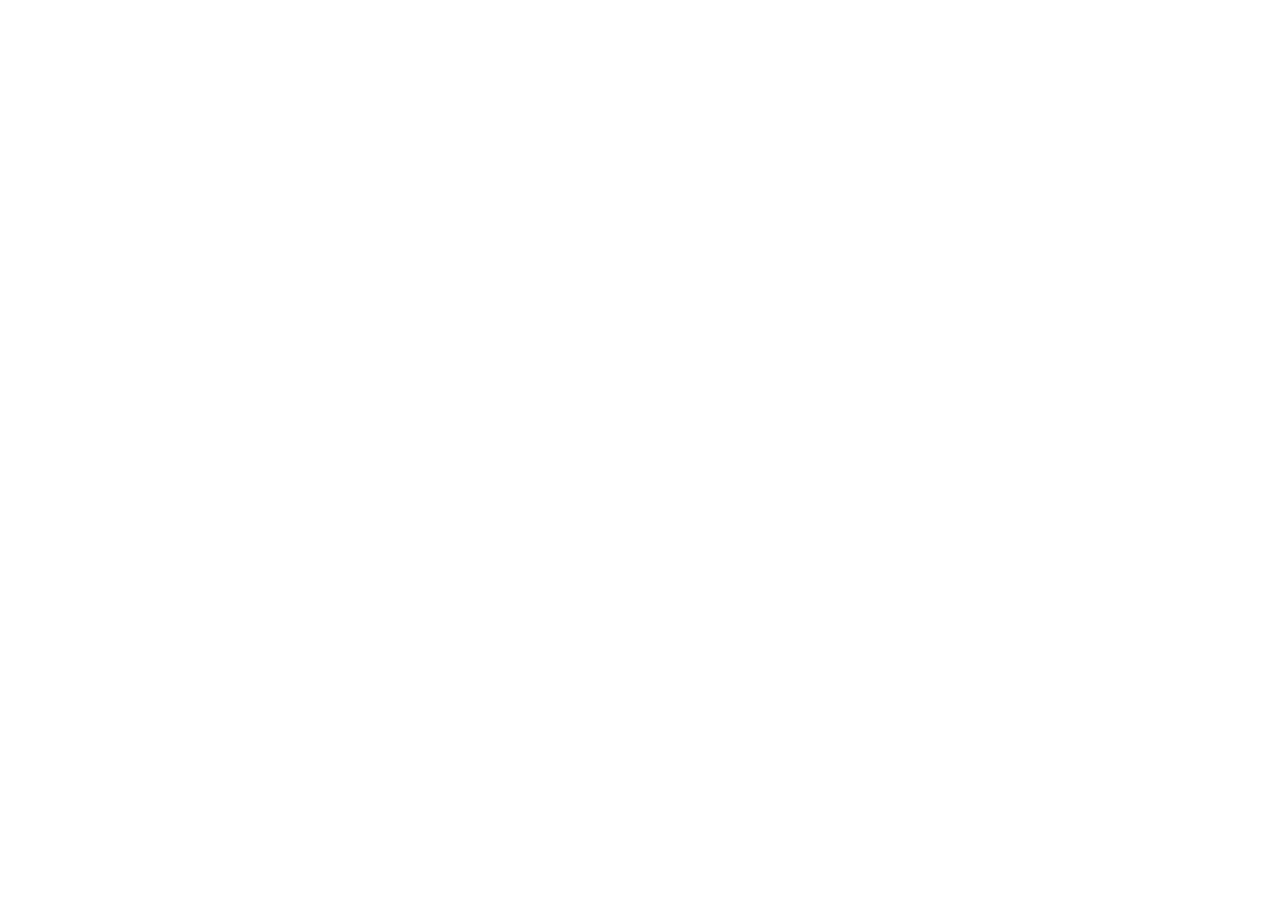
==== simulation/index.html @ f68e492c "https://virtual-labs.github.io/virtual-labs/exp-mosfet-switching-power-device-iitd click on the link" ====
<!DOCTYPE html>
<html>
<head>
	<!-- Add CSS at the head of HTML file -->
    <link rel="stylesheet" href="./css/main.css">
</head>
<body>
		<!-- Your code goes here-->

	<!-- Add JS at the bottom of HTML file --> 
        <script src="./js/main.js"></script>
<script src="../assets/js/iframeResize.js"></script></body>
</html>
---- simulation/css/main.css ----
/* You CSS goes in here */
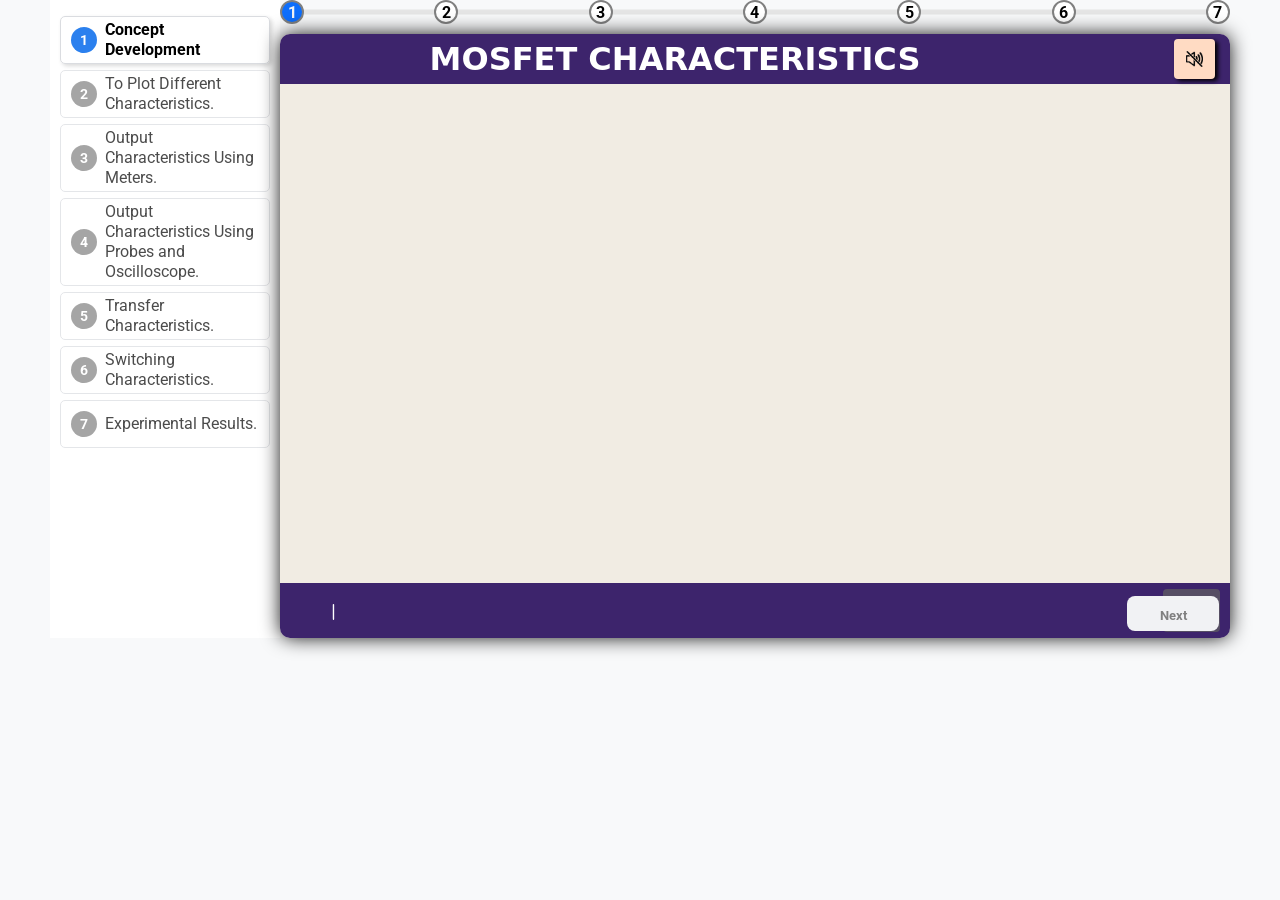
==== commit f1cdf8bd: "https://virtual-labs.github.io/virtual-labs/exp-mosfet-switching-power-device-iitd click on the link" ====
--- a/simulation/index.html
+++ b/simulation/index.html
@@ -1,13 +1,1246 @@
 <!DOCTYPE html>
-<html>
+
+<html lang="en">
+
 <head>
-	<!-- Add CSS at the head of HTML file -->
-    <link rel="stylesheet" href="./css/main.css">
+  <meta charset="utf-8" />
+  <meta content="width=device-width, initial-scale=1.0" name="viewport" />
+  <title>Document</title>
+  <link href="css/layout.css" rel="stylesheet" />
+  <link href="css/progressBar.css" rel="stylesheet" />
+  <script src="https://cdnjs.cloudflare.com/ajax/libs/animejs/3.2.1/anime.min.js"></script>
+  <script src="https://cdnjs.cloudflare.com/ajax/libs/Chart.js/2.6.0/Chart.min.js"></script>
+  <!-- <script src="https://cdn.jsdelivr.net/npm/chart.js"></script> -->
+  <script crossorigin="anonymous" integrity="sha256-eKhayi8LEQwp4NKxN+CfCh+3qOVUtJn3QNZ0TciWLP4="
+    src="https://code.jquery.com/jquery-3.7.1.js"></script>
+  <link href="css/imgs.css" rel="stylesheet" />
+  <link href="css/scenes.css" rel="stylesheet" />
+  <!-- <link rel="stylesheet" href=".css/table.css" /> -->
+  <link href="css/quiz.css" rel="stylesheet" />
+  <link href="css/certificate.css" rel="stylesheet" />
+  <link href="css/chart.css" rel="stylesheet" />
+  <link href="css/component_styling.css" rel="stylesheet" />
+  <link href="css/sliders.css" rel="stylesheet" />
+  <link href="css/EE4_styling.css" rel="stylesheet" />
+  <script src="./js/typed.js"></script>
+
+  <link href="./toolkit/fix_styling.css" rel="stylesheet" />
+  <link href="./toolkit/toolkit.css" rel="stylesheet" />
+  <link href="./toolkit/main_spinner.css" rel="stylesheet" />
+  <script src="./toolkit/toolkit.js"></script>
 </head>
+<img alt="" src="" />
+
 <body>
-		<!-- Your code goes here-->
-
-	<!-- Add JS at the bottom of HTML file --> 
-        <script src="./js/main.js"></script>
+  <div class="main-spinner">
+    <div class="loader">
+      <span></span>
+    </div>
+    <p class="text">For Better User Experience, <span>reset zoom to 100% <br />(by pressing 'Ctrl + 0')</span> and
+      <span>refresh the page (by pressing 'Ctrl + R')</span></p>
+  </div>
+
+  <!-- <body  onmousemove="getCursor(event)"> -->
+  <!-- Mouse Position -->
+  <!-- <div id="demo" style="position: absolute">
+      <div id="info"></div>
+    </div> -->
+  <div class="main-container">
+    <!-- * Drawer Side Navbar -->
+    <nav id="drawer">
+      <div class="codelab-time-container" style="display: none"></div>
+      <div class="steps">
+        <ol>
+
+          <li>
+            <a>
+              <span class="step">
+                <span>Concept Development</span>
+              </span>
+            </a>
+          </li>
+          <li>
+            <a>
+              <span class="step">
+                <span>
+                  To Plot Different Characteristics.
+                </span>
+              </span>
+            </a>
+          </li>
+          <li>
+            <a>
+              <span class="step">
+                <span>Output Characteristics Using Meters.</span>
+              </span>
+            </a>
+          </li>
+          <li>
+            <a>
+              <span class="step">
+                <span>
+                  Output Characteristics Using Probes and Oscilloscope.
+                </span>
+              </span>
+            </a>
+          </li>
+          <li>
+            <a>
+              <span class="step">
+                <span>
+                  Transfer Characteristics.
+                </span>
+              </span>
+            </a>
+          </li>
+          <li>
+            <a>
+              <span class="step">
+                <span>
+                  Switching Characteristics.
+                </span>
+              </span>
+            </a>
+          </li>
+          <li>
+            <a>
+              <span class="step">
+                <span>
+                  Experimental Results.
+                </span>
+              </span>
+            </a>
+          </li>
+
+        </ol>
+      </div>
+    </nav>
+    <div class="right-container">
+      <div class="right-box">
+        <!-- * Progress bar -->
+        <section class="progress-bar">
+          <div class="progressbar">
+            <div class="progress" id="progress"></div>
+            <div class="progress-step progress-step-active" data-title=""></div>
+            <div class="progress-step" data-title=""></div>
+            <div class="progress-step" data-title=""></div>
+            <div class="progress-step" data-title=""></div>
+            <div class="progress-step" data-title=""></div>
+            <div class="progress-step" data-title=""></div>
+            <div class="progress-step" data-title=""></div>
+            <!-- <div class="progress-step" data-title=""></div> -->
+            <!-- <div class="progress-step" data-title=""></div> -->
+            <!-- <div class="progress-step" data-title=""></div>
+              <div class="progress-step" data-title=""></div>
+              <div class="progress-step" data-title=""></div>
+              <div class="progress-step" data-title=""></div> -->
+          </div>
+        </section>
+        <main class="main-window">
+          <!-- transparent layer for question -->
+          <div class="transparent-box"></div>
+          <section class="anime-header">
+            <p style="text-transform: uppercase;position: relative;left: -80px;">Mosfet Characteristics</p>
+            <!-- <div class="btn-popup-box">
+                <p class="btn-popup">FORMULAE</p>
+                <p class="btn-popup">PROCEDURE</p>
+                <p class="btn-popup">NOMENCLATURE</p>
+                <img class="btn-popup-window" src="" alt="" >
+                <div class="btn-popup-window blur">
+                </div>
+              </div> -->
+            <img class="btn btn-mute" src="./src/images/template_imgs/speech_off_btn.png"
+              style="height: 40px; z-index: 5; position: absolute; right: 5px" title="Click To Mute" />
+          </section>
+          <!-- * Project Intro Goes Here -->
+          <div class="project-intro">
+            <span class="heading">Objective:</span>
+            <p class="description">To Set the Beam and Slab using Flex System.</p>
+            <span class="heading">Apparatus Materials:</span>
+            <p class="description">
+              Tripod Stand, CT prop, fourway head, Aluminium Beam, Timber Beam, Plywood Sheathing, Beam Forming support.
+            </p>
+          </div>
+          <!-- * Steps Heading Template -->
+          <div class="step-heading">
+            <p class="step-title">Step 1</p>
+            <p class="step-description">
+              Calculation of cross-sectional area:
+            </p>
+          </div>
+          <!-- * Content Adder Box -->
+          <ul class="content-adder-box">
+            <!-- <li class="btn content-adder">Footing</li> -->
+          </ul>
+          <!-- * Blink Arrow -->
+          <img class="blinkArrow" src="./src/images/template_imgs/blinkArrow.webp" />
+          <section class="anime-main">
+            <!-- <section class="anime-main" onmousemove="getCursor(event)"> -->
+            <!-- * Welcome note About Experiment-->
+            <div class="welcome-box">
+              <img alt="" class="iit-logo" src="./src/images/iit-delhi-logo.png" />
+              <div class="title">
+                <span>Welcome to</span>
+                <span>Foundation in Beam Formwork Experiment</span>
+                <span>of Formwork Technology in Civil Engineering Virtual
+                  Lab</span>
+                <span>developed by Prof. K. N. Jha, Department of Civil
+                  Engineering, IIT Delhi.</span>
+              </div>
+              <div class="prof-description">
+                <img alt="Prof. K. N. Jha Image" class="prof-img" src="./src/images/prof_image_kn_jha.jpeg" />
+                <span>Prof. K. N. Jha</span>
+                <span>IIT Delhi</span>
+              </div>
+            </div>
+            <!-- * Student Name section -->
+            <form class="user-input" onsubmit="return false">
+              <p>Enter your name:</p>
+              <input id="stuName" name="" type="text" />
+              <p class="error">Please enter your name before start</p>
+              <input class="btn" id="nameSubmitBtn" type="submit" value="Start" />
+            </form>
+            <!-- * Calculations Table -->
+            <table class="measurements">
+              <tbody>
+                <tr>
+                  <th class="cell" colspan="2">Calculations:</th>
+                </tr>
+                <tr>
+                  <th class="cell" scope="col">Total Length(m)</th>
+                  <td class="cell"></td>
+                </tr>
+                <tr>
+                  <th class="cell" scope="col">Weight(kg)</th>
+                  <td class="cell"></td>
+                </tr>
+                <tr>
+                  <th class="cell" scope="col">
+                    Cross-sectional area (mm<sup>2</sup>)
+                  </th>
+                  <td class="cell"></td>
+                </tr>
+              </tbody>
+            </table>
+            <!-- * Graphs -->
+            <div class="graph_box graph_box1">
+              <canvas class="graph graph1"></canvas>
+            </div>
+            <div class="graph_box graph_box2">
+              <canvas class="graph graph2"></canvas>
+            </div>
+            <div class="graph_box graph_box3">
+              <canvas class="graph graph3"></canvas>
+            </div>
+            <div class="graph_box graph_box4">
+              <canvas class="graph graph4"></canvas>
+            </div>
+            <div class="graph_box graph_box5">
+              <canvas class="graph graph5"></canvas>
+            </div>
+            <!-- Label for graph -->
+            <span class="temp xLabel" style="background-color: transparent; font-weight: bold"></span>
+            <span class="temp yLabel" style="background-color: transparent; font-weight: bold"></span>
+            <!-- ! for cicuit formulation -->
+            <!-- Connection Points -->
+            <!-- <div class="vertex-box">
+                <p class="vertex" id="vertex1">1</p>
+                <p class="vertex" id="vertex2">2</p>
+                <p class="vertex" id="vertex3">3</p>
+                <p class="vertex" id="vertex4">4</p>
+                <p class="vertex" id="vertex5">5</p>
+                <p class="vertex" id="vertex6">6</p>
+                <p class="vertex" id="vertex7">7</p>
+                <p class="vertex" id="vertex8">8</p>
+                <p class="vertex" id="vertex9">9</p>
+                <p class="vertex" id="vertex10">10</p>
+              </div> -->
+            <!-- ! Conecpt Development -->
+            <iframe class="concept_development" frameborder="0" height="700" src="./iframes/index.html"
+              width="1200"></iframe>
+            <!-- part 3 first table in EE3 -->
+            <table class="table part3_table_one">
+              <thead>
+                <tr>
+                  <th>S.No.</th>
+                  <th>V<sub>in</sub>(V)</th>
+                  <th>R(Ω)</th>
+                  <th>D</th>
+                  <th>V<sub>0</sub>(V)</th>
+                  <th>M</th>
+                  <th>I<sub>in</sub>(A)</th>
+                  <th>I<sub>0</sub>(A)</th>
+                  <th>P<sub>0</sub>(W)</th>
+                </tr>
+              </thead>
+              <tbody>
+                <tr>
+                  <td>1</td>
+                  <td></td>
+                  <td></td>
+                  <td></td>
+                  <td></td>
+                  <td></td>
+                  <td></td>
+                  <td></td>
+                  <td></td>
+                </tr>
+                <tr>
+                  <td>2</td>
+                  <td></td>
+                  <td></td>
+                  <td></td>
+                  <td></td>
+                  <td></td>
+                  <td></td>
+                  <td></td>
+                  <td></td>
+                  <!-- <td></td>
+                    <td></td> -->
+                </tr>
+                <tr>
+                  <td>3</td>
+                  <td></td>
+                  <td></td>
+                  <td></td>
+                  <td></td>
+                  <td></td>
+                  <td></td>
+                  <td></td>
+                  <td></td>
+                  <!-- <td></td>
+                    <td></td> -->
+                </tr>
+                <tr>
+                  <td>4</td>
+                  <td></td>
+                  <td></td>
+                  <td></td>
+                  <td></td>
+                  <td></td>
+                  <td></td>
+                  <td></td>
+                  <td></td>
+                  <!-- <td></td>
+                    <td></td> -->
+                </tr>
+                <tr>
+                  <td>5</td>
+                  <td></td>
+                  <td></td>
+                  <td></td>
+                  <td></td>
+                  <td></td>
+                  <td></td>
+                  <td></td>
+                  <td></td>
+                  <!-- <td></td>
+                    <td></td> -->
+                </tr>
+                <tr>
+                  <td>6</td>
+                  <td></td>
+                  <td></td>
+                  <td></td>
+                  <td></td>
+                  <td></td>
+                  <td></td>
+                  <td></td>
+                  <td></td>
+                  <!-- <td></td>
+                    <td></td> -->
+                </tr>
+                <tr>
+                  <td>7</td>
+                  <td></td>
+                  <td></td>
+                  <td></td>
+                  <td></td>
+                  <td></td>
+                  <td></td>
+                  <td></td>
+                  <td></td>
+                  <!-- <td></td>
+                    <td></td> -->
+                </tr>
+                <tr>
+                  <td>8</td>
+                  <td></td>
+                  <td></td>
+                  <td></td>
+                  <td></td>
+                  <td></td>
+                  <td></td>
+                  <td></td>
+                  <td></td>
+                  <!-- <td></td>
+                    <td></td> -->
+                </tr>
+              </tbody>
+            </table>
+            <table class="table part3_table_two">
+              <thead>
+                <tr>
+                  <th></th>
+                  <th>V<sub>GS</sub> = 4V</th>
+                  <th>V<sub>GS</sub> = 6V</th>
+                  <th>V<sub>GS</sub> = 8V</th>
+                  <th>V<sub>GS</sub> = 10V</th>
+                  <th>V<sub>GS</sub> = 15V</th>
+                </tr>
+              </thead>
+              <tbody>
+                <tr>
+                  <td>V<sub>DS</sub>(V)</td>
+                  <td>I<sub>D</sub>(A)</td>
+                  <td>I<sub>D</sub>(A)</td>
+                  <td>I<sub>D</sub>(A)</td>
+                  <td>I<sub>D</sub>(A)</td>
+                  <td>I<sub>D</sub>(A)</td>
+                </tr>
+                <tr>
+                  <td></td>
+                  <td></td>
+                  <td></td>
+                  <td></td>
+                  <td></td>
+                  <td></td>
+                </tr>
+                <tr>
+                  <td></td>
+                  <td></td>
+                  <td></td>
+                  <td></td>
+                  <td></td>
+                  <td></td>
+                </tr>
+                <tr>
+                  <td></td>
+                  <td></td>
+                  <td></td>
+                  <td></td>
+                  <td></td>
+                  <td></td>
+                </tr>
+                <tr>
+                  <td></td>
+                  <td></td>
+                  <td></td>
+                  <td></td>
+                  <td></td>
+                  <td></td>
+                </tr>
+                <tr>
+                  <td></td>
+                  <td></td>
+                  <td></td>
+                  <td></td>
+                  <td></td>
+                  <td></td>
+                </tr>
+                <tr>
+                  <td></td>
+                  <td></td>
+                  <td></td>
+                  <td></td>
+                  <td></td>
+                  <td></td>
+                </tr>
+              </tbody>
+            </table>
+            <table class="table part_2_table">
+              <thead>
+                <tr>
+                  <th colspan="2">V<sub>DS</sub> = 50 V</th>
+                </tr>
+                <tr>
+                  <th>V<sub>GS</sub>(V)</th>
+                  <th>I<sub>D</sub>(A)</th>
+                </tr>
+              </thead>
+              <tbody>
+                <tr>
+                  <td></td>
+                  <td></td>
+                </tr>
+                <tr>
+                  <td></td>
+                  <td></td>
+                </tr>
+                <tr>
+                  <td></td>
+                  <td></td>
+                </tr>
+                <tr>
+                  <td></td>
+                  <td></td>
+                </tr>
+                <tr>
+                  <td></td>
+                  <td></td>
+                </tr>
+                <tr>
+                  <td></td>
+                  <td></td>
+                </tr>
+              </tbody>
+            </table>
+            <!-- ! EE4  tables -->
+            <table class="exp-4 part_1_table_1">
+              <tbody>
+                <tr>
+                  <th>From</th>
+                  <td class="part_1_table_1_col_1 ee4_imgs">P1</td>
+                  <td class="part_1_table_1_col_2 ee4_imgs">S</td>
+                  <td class="part_1_table_1_col_3 ee4_imgs">A2</td>
+                  <td class="part_1_table_1_col_4 ee4_imgs">R2</td>
+                  <td class="part_1_table_1_col_5 ee4_imgs">P2</td>
+                  <td class="part_1_table_1_col_6 ee4_imgs">N2</td>
+                  <td class="part_1_table_1_col_7 ee4_imgs">V1</td>
+                  <td class="part_1_table_1_col_8 ee4_imgs">V2</td>
+                </tr>
+                <tr>
+                  <th>To</th>
+                  <td class="part_1_table_1_col_1">D</td>
+                  <td class="part_1_table_1_col_2">A1</td>
+                  <td class="part_1_table_1_col_3">R1</td>
+                  <td class="part_1_table_1_col_4">N1</td>
+                  <td class="part_1_table_1_col_5">G</td>
+                  <td class="part_1_table_1_col_6">S</td>
+                  <td class="part_1_table_1_col_7">D</td>
+                  <td class="part_1_table_1_col_8">S</td>
+                </tr>
+              </tbody>
+            </table>
+            <table class="exp-4 part_1_table_2">
+              <tbody>
+                <tr>
+                  <th>From</th>
+                  <td class="part_1_table_2_col_1">P1</td>
+                  <td class="part_1_table_2_col_2">S</td>
+                  <td class="part_1_table_2_col_3">R1</td>
+                  <td class="part_1_table_2_col_4">P2</td>
+                  <td class="part_1_table_2_col_5">N2</td>
+                  <td class="part_1_table_2_col_6">DVP</td>
+                  <td class="part_1_table_2_col_7">CP</td>
+                  <td class="part_1_table_2_col_8">A1</td>
+                  <td class="part_1_table_2_col_9">V1</td>
+                  <td class="part_1_table_2_col_10">v2</td>
+                </tr>
+                <tr>
+                  <th>To</th>
+                  <td class="part_1_table_2_col_1">D</td>
+                  <td class="part_1_table_2_col_2">R2</td>
+                  <td class="part_1_table_2_col_3">N1</td>
+                  <td class="part_1_table_2_col_4">G</td>
+                  <td class="part_1_table_2_col_5">S</td>
+                  <td class="part_1_table_2_col_6">CH1</td>
+                  <td class="part_1_table_2_col_7">CH2</td>
+                  <td class="part_1_table_2_col_8">Wire</td>
+                  <td class="part_1_table_2_col_9">D</td>
+                  <td class="part_1_table_2_col_10">S</td>
+                </tr>
+              </tbody>
+            </table>
+            <!-- ! EE4 Connections Box -->
+            <!-- ! part1 1st portion -->
+            <div class="part_1_1_connections_box connections-box">
+              <span class="middle-border"></span>
+              <div class="btn-box head">
+                <span>From</span>
+                <span>To</span>
+              </div>
+              <button class="btn-box">
+                <span>P1</span>
+                <span>D</span>
+              </button>
+              <button class="btn-box">
+                <span>S</span>
+                <span>A1</span>
+              </button>
+              <button class="btn-box">
+                <span>A2</span>
+                <span>R1</span>
+              </button>
+              <button class="btn-box">
+                <span>R2</span>
+                <span>N1</span>
+              </button>
+              <button class="btn-box">
+                <span>P2</span>
+                <span>G</span>
+              </button>
+              <button class="btn-box">
+                <span>N2</span>
+                <span>S</span>
+              </button>
+              <button class="btn-box">
+                <span>V1</span>
+                <span>D</span>
+              </button>
+              <button class="btn-box">
+                <span>V2</span>
+                <span>S</span>
+              </button>
+            </div>
+            <!-- ! part1 2nd portion -->
+            <div class="part_1_2_connections_box connections-box">
+              <span class="middle-border"></span>
+              <div class="btn-box head">
+                <span>From</span>
+                <span>To</span>
+              </div>
+              <button class="btn-box">
+                <span>P1</span>
+                <span>D</span>
+              </button>
+              <button class="btn-box">
+                <span>S</span>
+                <span>R1</span>
+              </button>
+              <button class="btn-box">
+                <span>R1</span>
+                <span>N1</span>
+              </button>
+              <button class="btn-box">
+                <span>P2</span>
+                <span>G</span>
+              </button>
+              <button class="btn-box">
+                <span>N2</span>
+                <span>S</span>
+              </button>
+              <button class="btn-box">
+                <span>DVP</span>
+                <span>CH1</span>
+              </button>
+              <button class="btn-box">
+                <span>CP</span>
+                <span>CH2</span>
+              </button>
+              <button class="btn-box">
+                <span>A1</span>
+                <span>Wire</span>
+              </button>
+              <button class="btn-box">
+                <span>V1</span>
+                <span>D</span>
+              </button>
+              <button class="btn-box">
+                <span>V2</span>
+                <span>S</span>
+              </button>
+            </div>
+            <!-- ! part 2  -->
+            <div class="part_2_connections_box connections-box">
+              <span class="middle-border"></span>
+              <div class="btn-box head">
+                <span>From</span>
+                <span>To</span>
+              </div>
+              <button class="btn-box">
+                <span>P1</span>
+                <span>D</span>
+              </button>
+              <button class="btn-box">
+                <span>S</span>
+                <span>A1</span>
+              </button>
+              <button class="btn-box">
+                <span>A2</span>
+                <span>R1</span>
+              </button>
+              <button class="btn-box">
+                <span>R2</span>
+                <span>N1</span>
+              </button>
+              <button class="btn-box">
+                <span>P2</span>
+                <span>G</span>
+              </button>
+              <button class="btn-box">
+                <span>N2</span>
+                <span>S</span>
+              </button>
+              <button class="btn-box">
+                <span>V1</span>
+                <span>D</span>
+              </button>
+              <button class="btn-box">
+                <span>V2</span>
+                <span>S</span>
+              </button>
+              <button class="btn-box">
+                <span>V<sub>G1</sub></span>
+                <span>G</span>
+              </button>
+              <button class="btn-box">
+                <span>V<sub>G2</sub></span>
+                <span>S</span>
+              </button>
+            </div>
+            <!-- part 3 four table -->
+            <!-- <table class="part3_table_four">
+                <thead>
+                  <tr>
+                    <th>v<sub>g</sub>(V)</th>
+                    <th>D</th>
+                    <th>R</th>
+                    <th>v<sub>0</sub>(V)</th>
+                    <th>M</th>
+                    <th>I<sub>2</sub>(A)</th>
+                    <th>I<sub>0</sub>(A)</th>
+                  </tr>
+                </thead>
+                <tbody>
+                  <tr>
+                    <td></td>
+                    <td></td>
+                    <td></td>
+                    <td></td>
+                    <td></td>
+                    <td></td>
+                    <td></td>
+                    
+                  </tr>
+                  
+                </tbody>
+              </table>
+
+              <table class="part3_table_four_2">
+                <thead>
+                  <tr>
+                    <th>Component</th>
+                    <th>Voltage Rating (V)</th>
+                    <th>Current Rating (A)</th>
+                    <th>Power (W)</th>
+                  </tr>
+                </thead>
+                <tbody>
+                  <tr>
+                    <td>Switch(v<sub>Sw</sub>, i<sub>Sw</sub>)</td>
+                    <td>> v<sub>0</sub> (value)</td>
+                    <td>> i<sub>2</sub> (value)</td>
+                    <td>> P<sub>Sw</sub> (value)</td>
+
+                  </tr>
+                  <tr>
+                    <td>Diode(v<sub>Di</sub>, i<sub>Di</sub>)</td>
+                    <td>> v<sub>0</sub> (value)</td>
+                    <td>> i<sub>2</sub> (value)</td>
+                    <td>> P<sub>Di</sub> (value)</td>
+                  </tr> 
+                  <tr>
+                    <td>Capacitor(v<sub>C</sub>, i<sub>C</sub>)</td>
+                    <td>> v<sub>0</sub> (value)</td>
+                    <td>> (i<sub>2</sub>-i<sub>0</sub>) (value)</td>
+                  </tr>
+                </tbody>
+              </table> -->
+            <!-- * Result table -->
+            <!-- removed -->
+            <!-- * chart Js Canvas-->
+            <div class="chart">
+              <canvas id="myChart"></canvas>
+            </div>
+            <!-- * Input box format for in anime questions -->
+            <form class="temp-input" onsubmit="return false">
+              <span class="text1"></span><input class="input" id="ipnum" name="" type="text" /><span
+                class="text2"></span>
+              <p class="error"></p>
+              <input class="submit-btn btn" type="submit" value="Submit" />
+            </form>
+            <!-- * Template element -->
+            <div class="utm-button"></div>
+            <!-- * Quiz container -->
+            <div class="quiz-container" id="quiz">
+              <div class="quiz-header">
+                <div class="title">
+                  <h2 id="question">Question text</h2>
+                  <!-- <span id="closeQuiz">X</span> -->
+                </div>
+                <ul>
+                  <li>
+                    <input class="answer" id="a" name="answer" type="radio" />
+                    <label for="a" id="a_text">Question</label>
+                  </li>
+                  <li>
+                    <input class="answer" id="b" name="answer" type="radio" />
+                    <label for="b" id="b_text">Question</label>
+                  </li>
+                  <li>
+                    <input class="answer" id="c" name="answer" type="radio" />
+                    <label for="c" id="c_text">Question</label>
+                  </li>
+                  <li>
+                    <input class="answer" id="d" name="answer" type="radio" />
+                    <label for="d" id="d_text">Question</label>
+                  </li>
+                  <li>
+                    <p id="quizAns" style="color: green">India</p>
+                  </li>
+                </ul>
+              </div>
+              <button id="quizSubmit">Submit</button>
+            </div>
+            <!-- * End Certificate Template -->
+            <div class="certificate">
+              <div class="header">
+                <img alt="" class="logo" src="./src/images/logo.png" />
+                <span class="title cursive">Certificate of Completion</span>
+              </div>
+              <div class="student-detail">
+                <div class="row">
+                  <span class="bold red" id="certificateStuName" style="text-transform: capitalize">Utkarsh
+                    Sharma</span>
+                </div>
+                <div class="row">
+                  <span class="cursive" style="text-align: center">has succesfully performed Virtaul Lab Experiment on
+                  </span>
+                  <span class="bold sans red" style="font-size: 1.5rem; text-transform: capitalize">Foundation in
+                    foamwork</span>
+                </div>
+                <div class="">
+                  <!-- <span class="cursive">and secured</span>
+                    <span class="bold sans" id="quizScore">0</span>
+                    <span class="bold sans">/5 Marks</span>
+                    <span class="cursive">at</span> -->
+                  <span class="bold sans" id="certificateDate">Date 10-10-2023</span>
+                </div>
+                <div class="row">
+                  <span class="cursive">which is developed by
+                    <span class="bold sans">VIRTUAL LABS - IIT Delhi</span>
+                  </span>
+                </div>
+              </div>
+            </div>
+            <!-- * Slider Box -->
+            <!-- <div class="slider-box" style="z-index: 1000"> -->
+            <!-- <div class="universal-slider" style="z-index: 1000">
+                  <img class="slider-circuit" src="./src/images/sliders/slider_circuit.png" alt="">
+                  <div class="slider">
+                    <img type="range" class="slider_V">
+                    <div class="v">
+                      <img src="./src/images/sliders/slider_V_back.png" alt="" class="meter">
+                      <img src="./src/images/sliders/slider_V_arrow.png" class="slider-V-arrow slider-v-r1">
+                      <div class="value-box">
+                        <input type="text" value="24" min="24" max="72" readonly>
+                        <span>V</span>
+                      </div>
+                    </div>
+                    <div class="d">
+                      <input type="range" class="slider_D range-slider" step="0.01" min="0.1" max="0.95" value="0.1">
+                      <img src="./src/images/sliders/slider_D_blank.png" class="slider-D-arrow">
+                      <div class="value-box">
+                        <span>0</span> -->
+            <!-- <input type="text" value="0.1" min="0.1" max="0.95" onfocusout="">
+                      </div>
+                    </div>
+                    <div class="r">
+                      <input type="range" class="slider_R" step="1" min="50" max="500" value="50">
+                      <img src="./src/images/sliders/slider_R_arrow.png" class="slider-R-arrow">
+                      <div class="value-box">
+                        <input type="text" value="50" min="50" max="500" onfocusout="">
+                        <span>𝜴</span>
+                      </div>
+                    </div>
+                  </div>
+                </div> -->
+            <!-- </div> -->
+            <!-- !EE3 slider box  -->
+            <!-- <div class="slider-box">
+                <div class="row1">
+                    <div class="slider-box-container-3 select-container">
+                        <div class=" header header_c">Characteristics</div>
+                        <select class="slider slider_C" name="" value="D-vs-M" id="">
+                            <option value="D-vs-M">D-vs-M</option>
+                            <option value="D-vs-I">D-vs-I<sub>0</sub></option>
+                            <option value="D-vs-V">D-vs-V<sub>0</sub></option>
+                        </select>
+                    </div>
+                    <div class="slider-box-container-1 select-container">
+                        <div class="header header_v">V<sub>in</sub> (V)</div>
+                        <select class="slider slider_vIn" name="" value="24" id="">
+                            <option value="24">24</option>
+                            <option value="36">36</option>
+                            <option value="48">48</option>
+                        </select>
+                    </div>
+                    <div class="slider-box-container-2 select-container">
+                        <div class=" header header_r">R (Ω)</div>
+                        <select class="slider slider_R" name="" value="12" id="">
+                            <option value="12">12</option>
+                            <option value="24">24</option>
+                            <option value="36">36</option>
+                        </select>
+                    </div>
+                </div>
+        
+                <div class="row2">
+                    <div class="slider-box-container-4 select-container">
+                        <div class="header header_d">D</div>
+                        <input class="slider_D" type="range"
+                        value="0.1"
+                        min="0.1"
+                        max="0.9"
+                        step="0.01">
+                        <input class="slider_D_input" value="0.1" type="text">
+                    </div>
+                </div>
+            </div> -->
+            <!-- ! Delte Reset Buttons -->
+            <!-- * Button template -->
+            <div class="btn btn-record">
+              Record
+            </div>
+            <div class="btn btn-reset">
+              Reset
+            </div>
+            <div class="btn btn-delete">
+              Delete
+            </div>
+            <div class="btn btn-check-connections">
+              Check Connections
+            </div>
+            <div class="btn btn-circuit-diagram">
+              Circuit Diagram
+            </div>
+            <!--! check reset hint button for exp3 -->
+            <div class="btn ee3-btn-check">
+              Check
+            </div>
+            <div class="btn ee3-btn-reset">
+              Reset
+            </div>
+            <div class="btn ee3-btn-hint">
+              Hint
+            </div>
+            <!-- <div class="part1_box1">
+
+              </div> -->
+            <!--! transparent html element  -->
+            <button class="btn-transparent btn btn-disabled" disabled="" id="overPlayerNextBtn">
+              Next
+            </button>
+            <!-- * Images that is used in all steps -->
+            <!-- * class main-window-imgs -->
+            <!-- ! Example -->
+            <!-- ! Red blink arrow -->
+            <img class="blinkArrowRed" src="./src/images/template_imgs/blinkArrowRed.png" />
+            <img alt="arrow" class="main-window-imgs" src="./src/images/template_imgs/arrow.png" title="arrow" />
+            <img class="main-window-imgs" src="./src/images/template_imgs/blinkArrow.webp" />
+            <img alt="laerrow" class="main-window-imgs" src="./src/images/template_imgs/laerrow.png" title="laerrow" />
+            <img alt="laerrow2" class="main-window-imgs" src="./src/images/template_imgs/laerrow2.png"
+              title="laerrow2" />
+            <img alt="logo" class="main-window-imgs" src="./src/images/template_imgs/logo.png" title="logo" />
+            <img alt="man" class="main-window-imgs" src="./src/images/template_imgs/man.png" title="man" />
+            <img alt="measurearrow" class="main-window-imgs" src="./src/images/template_imgs/measurearrow.png"
+              title="measurearrow" />
+            <img alt="measurearrow2" class="main-window-imgs" src="./src/images/template_imgs/measurearrow2.png"
+              title="measurearrow2" />
+            <img alt="redsize" class="main-window-imgs" src="./src/images/template_imgs/redsize.png" title="redsize" />
+            <img alt="speech_off_btn" class="main-window-imgs" src="./src/images/template_imgs/speech_off_btn.png"
+              title="speech_off_btn" />
+            <img alt="speech_on_btn" class="main-window-imgs" src="./src/images/template_imgs/speech_on_btn.png"
+              title="speech_on_btn" />
+            <img alt="talk_cloud" class="main-window-imgs" src="./src/images/template_imgs/talk_cloud.png"
+              title="talk_cloud" />
+            <img alt="iit-delhi-logo" class="main-window-imgs" src="./src/images/template_imgs/iit-delhi-logo.png"
+              title="iit-delhi-logo" />
+            <!-- <img
+    class="main-window-imgs"
+    src="./src/images/aluminium_beam1.png"
+    title="aluminium_beam1.png"
+    alt="aluminium_beam1.png"
+/> -->
+            <!-- !EE4 images added -->
+            <img alt="btn_connections.png" class="main-window-imgs ee4_imgs btn-img"
+              src="./src/images/btn_connections.png" />
+            <img alt="btn_connectons_completed.png" class="main-window-imgs ee4_imgs btn-img"
+              src="./src/images/btn_connectons_completed.png" />
+            <img alt="btn_instructions.png" class="main-window-imgs ee4_imgs btn-img"
+              src="./src/images/btn_instructions.png" />
+            <img alt="btn_nomenclature.png" class="main-window-imgs ee4_imgs btn-img"
+              src="./src/images/btn_nomenclature.png" />
+            <img alt="btn_plot.png" class="main-window-imgs ee4_imgs btn-img" src="./src/images/btn_plot.png" />
+            <img alt="btn_procedure.png" class="main-window-imgs ee4_imgs btn-img"
+              src="./src/images/btn_procedure.png" />
+            <img alt="btn_reset.png" class="main-window-imgs ee4_imgs btn-img" src="./src/images/btn_reset.png" />
+            <img alt="btn_start_experiment.png" class="main-window-imgs ee4_imgs btn-img btn-img-disabled"
+              src="./src/images/btn_start_experiment.png" />
+            <img alt="method_1_cable_black_bottom.png" class="main-window-imgs"
+              src="./src/images/method_1_cable_black_bottom.png" />
+            <img alt="method_1_cable_black_top.png" class="main-window-imgs"
+              src="./src/images/method_1_cable_black_top.png" />
+            <img alt="method_1_cable_blue.png" class="main-window-imgs" src="./src/images/method_1_cable_blue.png" />
+            <img alt="method_1_cable_green.png" class="main-window-imgs" src="./src/images/method_1_cable_green.png" />
+            <img alt="method_1_cable_pink.png" class="main-window-imgs" src="./src/images/method_1_cable_pink.png" />
+            <img alt="method_1_cable_purple.png" class="main-window-imgs"
+              src="./src/images/method_1_cable_purple.png" />
+            <img alt="method_1_cable_red.png" class="main-window-imgs" src="./src/images/method_1_cable_red.png" />
+            <img alt="method_1_cable_yellow.png" class="main-window-imgs"
+              src="./src/images/method_1_cable_yellow.png" />
+            <img alt="method_2_cable_green.png" class="main-window-imgs" src="./src/images/method_2_cable_green.png" />
+            <img alt="method_2_cable_red.png" class="main-window-imgs" src="./src/images/method_2_cable_red.png" />
+            <img alt="method_2_cable_yellow.png" class="main-window-imgs"
+              src="./src/images/method_2_cable_yellow.png" />
+            <img alt="part_1_instructions_box.png" class="main-window-imgs"
+              src="./src/images/part_1_instructions_box.png" />
+            <img alt="part_1_procedure_box.png" class="main-window-imgs" src="./src/images/part_1_procedure_box.png" />
+            <img alt="part_1_select_option_1_1.png" class="main-window-imgs ee4_imgs btn-img"
+              src="./src/images/part_1_select_option_1_1.png" />
+            <img alt="part_1_select_option_1_2.png" class="main-window-imgs ee4_imgs btn-img"
+              src="./src/images/part_1_select_option_1_2.png" />
+            <img alt="part_1_select_option_2.png" class="main-window-imgs ee4_imgs btn-img"
+              src="./src/images/part_1_select_option_2.png" />
+            <img alt="part_1_select_option_3.png" class="main-window-imgs ee4_imgs btn-img"
+              src="./src/images/part_1_select_option_3.png" />
+            <img alt="part_1_select_option_full.png" class="main-window-imgs"
+              src="./src/images/part_1_select_option_full.png" />
+            <img alt="part_1_slide_1.png" class="main-window-imgs" src="./src/images/part_1_slide_1.png" />
+            <img alt="part_1_slide_2.png" class="main-window-imgs" src="./src/images/part_1_slide_2.png" />
+            <img alt="part_1_slide_3.png" class="main-window-imgs" src="./src/images/part_1_slide_3.png" />
+            <img alt="part_1_slide_3_compo_1_off.png" class="main-window-imgs"
+              src="./src/images/part_1_slide_3_compo_1_off.png" />
+            <img alt="part_1_slide_3_compo_1_on.png" class="main-window-imgs"
+              src="./src/images/part_1_slide_3_compo_1_on.png" />
+            <img alt="part_1_slide_3_compo_1_text.png" class="main-window-imgs"
+              src="./src/images/part_1_slide_3_compo_1_text.png" />
+            <img alt="part_1_slide_3_compo_2_off.png" class="main-window-imgs"
+              src="./src/images/part_1_slide_3_compo_2_off.png" />
+            <img alt="part_1_slide_3_compo_2_on.png" class="main-window-imgs"
+              src="./src/images/part_1_slide_3_compo_2_on.png" />
+            <img alt="part_1_slide_3_compo_2_text.png" class="main-window-imgs"
+              src="./src/images/part_1_slide_3_compo_2_text.png" />
+            <img alt="part_1_procedure_box_2.png" class="main-window-imgs"
+              src="./src/images/part_1_procedure_box_2.png" />
+            <img alt="part_1_slide_4.png" class="main-window-imgs" src="./src/images/part_1_slide_4.png" />
+            <img alt="part_1_incomplete_connection.png" class="main-window-imgs"
+              src="./src/images/part_1_incomplete_connection.png" />
+            <img class="main-window-imgs" src="./src/images/part_2_conncection_cable_a2.png" />
+            <img class="main-window-imgs" src="./src/images/part_2_conncection_cable_n2.png" />
+            <img class="main-window-imgs" src="./src/images/part_2_conncection_cable_p1.png" />
+            <img class="main-window-imgs" src="./src/images/part_2_conncection_cable_p2.png" />
+            <img class="main-window-imgs" src="./src/images/part_2_conncection_cable_r2.png" />
+            <img class="main-window-imgs" src="./src/images/part_2_conncection_cable_s.png" />
+            <img class="main-window-imgs" src="./src/images/part_2_conncection_cable_v1.png" />
+            <img class="main-window-imgs" src="./src/images/part_2_conncection_cable_v2.png" />
+            <img class="main-window-imgs" src="./src/images/part_2_conncection_cable_vg1.png" />
+            <img class="main-window-imgs" src="./src/images/part_2_conncection_cable_vg2.png" />
+            <img class="main-window-imgs pointer" src="./src/images/part_2_conncection_supply_1_red_button.png" />
+            <img class="main-window-imgs pointer" src="./src/images/part_2_conncection_supply_2_red_button.png" />
+            <img class="main-window-imgs" src="./src/images/part_2_connections_components.png" />
+            <!-- * new imgs added  -->
+            <img class="main-window-imgs" src="./src/images/part_1_1_cable_a2.png" />
+            <img class="main-window-imgs" src="./src/images/part_1_1_cable_n2.png" />
+            <img class="main-window-imgs" src="./src/images/part_1_1_cable_p1.png" />
+            <img class="main-window-imgs" src="./src/images/part_1_1_cable_p2.png" />
+            <img class="main-window-imgs" src="./src/images/part_1_1_cable_r2.png" />
+            <img class="main-window-imgs" src="./src/images/part_1_1_cable_s.png" />
+            <img class="main-window-imgs" src="./src/images/part_1_1_cable_v1.png" />
+            <img class="main-window-imgs" src="./src/images/part_1_1_cable_v2.png" />
+            <img class="main-window-imgs" src="./src/images/part_1_2_cable_a1.png" />
+            <img class="main-window-imgs" src="./src/images/part_1_2_cable_cp.png" />
+            <img class="main-window-imgs" src="./src/images/part_1_2_cable_dvp.png" />
+            <img class="main-window-imgs" src="./src/images/part_1_2_cable_n2.png" />
+            <img class="main-window-imgs" src="./src/images/part_1_2_cable_p1.png" />
+            <img class="main-window-imgs" src="./src/images/part_1_2_cable_p2.png" />
+            <img class="main-window-imgs" src="./src/images/part_1_2_cable_r1.png" />
+            <img class="main-window-imgs" src="./src/images/part_1_2_cable_s.png" />
+            <img class="main-window-imgs" src="./src/images/part_1_2_cable_v1.png" />
+            <img class="main-window-imgs" src="./src/images/part_1_2_cable_v2.png" />
+            <img class="main-window-imgs" src="./src/images/part_1_components_1.png" />
+            <img class="main-window-imgs" src="./src/images/part_1_components_2.png" />
+            <!-- part2 calculation -->
+            <img class="main-window-imgs" src="./src/images/part_2_calculation_components.png" />
+            <!-- * 29 feb new imgs -->
+            <img class="main-window-imgs" src="./src/images/part_1_1_calculations.png" />
+            <img class="main-window-imgs" src="./src/images/part_1_2_calculations.png" />
+            <!-- * part3 images added -->
+            <img class="main-window-imgs" src="./src/images/part_3_components.png" />
+            <img class="main-window-imgs" src="./src/images/part_3_graph.png" />
+            <img class="main-window-imgs pointer" src="./src/images/part_3_off_button.png" />
+            <img class="main-window-imgs" src="./src/images/part_3_table_1.png" />
+            <img class="main-window-imgs" src="./src/images/part_3_table_2.png" />
+            <img class="main-window-imgs" src="./src/images/part_3_table_3.png" />
+            <img class="main-window-imgs" src="./src/images/part_3_text.png" />
+            <!-- ! Slider Thumbs -->
+            <!-- tempTitle 5,6,7 is used for labeling -->
+            <!-- we using temptitle10 as a record btn -->
+            <img class="main-window-imgs slider_vIn pointer" src="./src/images/slider_thumb.png" value="0" />
+            <img class="main-window-imgs slider_vGs pointer" src="./src/images/slider_thumb.png" value="0" />
+            <img class="main-window-imgs slider_R pointer" src="./src/images/slider_thumb.png" value="0" />
+            <img class="main-window-imgs" src="./src/images/niddle.png" />
+            <img class="main-window-imgs" src="./src/images/niddle.png" />
+            <!-- *for PROCEDURE and instruction NOMENCLATURE -->
+            <img class="main-window-imgs" src="./src/images/part_1_1_instruction.png" />
+            <img class="main-window-imgs" src="./src/images/part_1_1_nomenclature.png" />
+            <img class="main-window-imgs" src="./src/images/part_1_1_procedure.png" />
+            <img class="main-window-imgs" src="./src/images/part_1_2_instruction.png" />
+            <img class="main-window-imgs" src="./src/images/part_1_2_nomenclature.png" />
+            <img class="main-window-imgs" src="./src/images/part_1_2_procedure.png" />
+            <img class="main-window-imgs" src="./src/images/part_2_instruction.png" />
+            <img class="main-window-imgs" src="./src/images/part_2_nomenclature.png" />
+            <img class="main-window-imgs" src="./src/images/part_2_procedure.png" />
+            <img class="main-window-imgs" src="./src/images/part_3_nomenclature.png" />
+            <img class="main-window-imgs" src="./src/images/part_3_procedure.png" />
+            <img class="main-window-imgs" src="./src/images/compo_left.png" />
+
+            <img class="main-window-imgs" src="./src/images/upper_layer.png" />
+
+            <!--! Experimental section images added here -->
+
+
+            <img class="main-window-imgs btn-img" src="./src/images/new/btn_1.png" />
+
+            <img class="main-window-imgs btn-img" src="./src/images/new/btn_2.png" />
+
+            <img class="main-window-imgs btn-img" src="./src/images/new/btn_click.png" />
+
+            <img class="main-window-imgs" src="./src/images/new/circle.png" />
+
+            <img class="main-window-imgs" src="./src/images/new/frame_1.png" />
+
+            <img class="main-window-imgs" src="./src/images/new/frame_2.png" />
+
+            <img class="main-window-imgs" src="./src/images/new/frame_3.png" />
+
+            <img class="main-window-imgs" src="./src/images/new/menu_page.png" />
+
+            <img class="main-window-imgs" src="./src/images/new/val_vgs.png" />
+
+            <img class="main-window-imgs" src="./src/images/new/val_vin.png" />
+            <!-- ! Images End Here -->
+            <!-- * Videos -->
+            <!-- <video muted class="main-window-videos" src="./src/videos/yoke_front_to_back.mp4"></video> -->
+            <video class="main-window-videos" muted="" src="./src/videos/bfs_installation.mp4"></video>
+            <!-- * Video Box -->
+            <div class="video-box">
+              <video autoplay="" class="video" muted="" src=""></video>
+              <div class="controls" title="Click to Restart">
+                <span class="title">Title</span>
+                <button class="btn restart">
+                  <img alt="" src="./src/images/template_imgs/restart_btn.png" />
+                </button>
+              </div>
+            </div>
+            <!-- * Question mark box -->
+            <div class="qs qs1">?</div>
+            <div class="qs qs2">?</div>
+            <div class="qs qs3">?</div>
+            <div class="qs qs4">?</div>
+            <div class="qs qs5">?</div>
+            <div class="qs qs6">?</div>
+            <!-- * Image Box -->
+            <div class="image-box">
+              <img alt="" class="image" src="" />
+              <p class="title">Image Box</p>
+            </div>
+            <!-- * Temp texts for showing some text in anime -->
+            <span class="temp-text"
+              style="background-color:white; height: fit-content; font-size: large; border-radius: 5px; width: 120px; font-weight: bolder"></span>
+            <span class="temp temp-text2" style="background-color: transparent; font-weight: bold"></span>
+            <span class="temp temp-title1" style="background-color: transparent; font-weight: bold"></span>
+            <span class="temp temp-title2" style="background-color: transparent; font-weight: bold"></span>
+            <span class="temp temp-title3" style="background-color: transparent; font-weight: bold"></span>
+            <span class="temp temp-title4" style="background-color: transparent; font-weight: bold"></span>
+            <span class="temp temp-title5" style="background-color: transparent; font-weight: bold"></span>
+            <span class="temp temp-title6" style="background-color: transparent; font-weight: bold"></span>
+            <span class="temp temp-title7" style="background-color: transparent; font-weight: bold"></span>
+            <span class="temp temp-title8" style="background-color: transparent; font-weight: bold"></span>
+            <span class="temp temp-title9" style="background-color: transparent; font-weight: bold"></span>
+            <span class="temp temp-title10" style="background-color: transparent; font-weight: bold"></span>
+            <span class="temp temp-title11" style="background-color: transparent; font-weight: bold"></span>
+            <span class="temp temp-title12" style="background-color: transparent; font-weight: bold"></span>
+            <span class="temp temp-title13" style="background-color: transparent; font-weight: bold"></span>
+            <span class="temp temp-title14" style="background-color: transparent; font-weight: bold"></span>
+            <span class="temp temp-title15" style="background-color: transparent; font-weight: bold"></span>
+            <span class="temp temp-title16" style="background-color: transparent; font-weight: bold"></span>
+            <span class="temp temp-title17" style="background-color: transparent; font-weight: bold"></span>
+            <span class="temp temp-title18" style="background-color: transparent; font-weight: bold"></span>
+            <span class="temp temp-title19" style="background-color: transparent; font-weight: bold"></span>
+            <span class="temp temp-title20" style="background-color: transparent; font-weight: bold"></span>
+            <span class="temp temp-title21" style="background-color: transparent; font-weight: bold"></span>
+            <span class="temp temp-title22" style="background-color: transparent; font-weight: bold"></span>
+            <span class="temp temp-title23" style="background-color: transparent; font-weight: bold"></span>
+            <span class="temp temp-title24" style="background-color: transparent; font-weight: bold"></span>
+            <span class="temp temp-title25" style="background-color: transparent; font-weight: bold"></span>
+            <span class="temp temp-title26" style="background-color: transparent; font-weight: bold"></span>
+            <span class="temp temp-title27" style="background-color: transparent; font-weight: bold"></span>
+            <span class="temp temp-title28" style="background-color: transparent; font-weight: bold"></span>
+            <span class="temp temp-title29" style="background-color: transparent; font-weight: bold"></span>
+            <span class="temp temp-title30" style="background-color: transparent; font-weight: bold"></span>
+            <span class="temp temp-title31" style="background-color: transparent; font-weight: bold"></span>
+            <span class="temp temp-title32" style="background-color: transparent; font-weight: bold"></span>
+            <span class="temp temp-title33" style="background-color: transparent; font-weight: bold"></span>
+            <span class="temp temp-title34" style="background-color: transparent; font-weight: bold"></span>
+            <span class="temp temp-title35" style="background-color: transparent; font-weight: bold"></span>
+            <span class="temp temp-title36" style="background-color: transparent; font-weight: bold"></span>
+            <span class="temp temp-title37" style="background-color: transparent; font-weight: bold"></span>
+            <span class="temp temp-title38" style="background-color: transparent; font-weight: bold"></span>
+            <span class="temp temp-title39" style="background-color: transparent; font-weight: bold"></span>
+            <span class="temp temp-title40" style="background-color: transparent; font-weight: bold"></span>
+            <span class="temp temp-title41" style="background-color: transparent; font-weight: bold"></span>
+            <span class="temp temp-title42" style="background-color: transparent; font-weight: bold"></span>
+            <span class="temp temp-title43" style="background-color: transparent; font-weight: bold"></span>
+            <span class="temp temp-title44" style="background-color: transparent; font-weight: bold"></span>
+            <span class="temp temp-title45" style="background-color: transparent; font-weight: bold"></span>
+            <span class="temp temp-title46" style="background-color: transparent; font-weight: bold"></span>
+            <span class="temp temp-title47" style="background-color: transparent; font-weight: bold"></span>
+            <span class="temp temp-title48" style="background-color: transparent; font-weight: bold"></span>
+            <span class="temp temp-title49" style="background-color: transparent; font-weight: bold"></span>
+            <span class="temp temp-title50" style="background-color: transparent; font-weight: bold"></span>
+            <span class="temp temp-title51" style="background-color: transparent; font-weight: bold"></span>
+            <span class="temp temp-title52" style="background-color: transparent; font-weight: bold"></span>
+            <span class="temp temp-title53" style="background-color: transparent; font-weight: bold"></span>
+            <span class="temp temp-title54" style="background-color: transparent; font-weight: bold"></span>
+            <span class="temp temp-title55" style="background-color: transparent; font-weight: bold"></span>
+            <span class="temp temp-title56" style="background-color: transparent; font-weight: bold"></span>
+            <span class="temp temp-title57" style="background-color: transparent; font-weight: bold"></span>
+            <span class="temp temp-title58" style="background-color: transparent; font-weight: bold"></span>
+            <span class="temp temp-title59" style="background-color: transparent; font-weight: bold"></span>
+            <span class="temp temp-title60" style="background-color: transparent; font-weight: bold"></span>
+          </section>
+          <!-- * Anime Footer -->
+          <section class="anime-footer">
+            <btn class="btn btn-back" style="display: none;">Back</btn>
+            <!-- * Bottom Subtitles Div -->
+            <div class="steps-subtitle" style="margin-left: 40px;">
+              <!-- <p class="user-name">Hey👋 Sneha</p> -->
+              <p class="subtitle" id="subtitle" style="text-align: center; font-size: 1.3em; "></p>
+            </div>
+            <btn class="btn btn-next">Next</btn>
+            <btn class="btn btn-save" style="position: absolute; right: 90px; bottom: 5px">Download</btn>
+          </section>
+        </main>
+      </div>
+    </div>
+
+    <div class="toolkit">
+      <div class="btn-group">
+        <!-- <button class="btn mute">
+                <img class="btn-mute btn-logo"
+                    src="./src/images/template_imgs/speech_off_btn.png"
+                    title="Click To Mute"
+                />
+            </button> -->
+        <button class="btn btn-download-pdf" title="Download">
+          <span class="title">Download</span>
+          <img alt="" class="btn-logo" src="./toolkit/btn_download.png" />
+        </button>
+      </div>
+      <img class="blinkArrowYellow" src="./toolkit/setBlinkArrowYellow.png" />
+    </div>
+  </div>
+  <script src="./js/Anime.js"></script>
+  <script src="./js/Dom.js"></script>
+  <script src="js/src.js"></script>
+  <script src="js/progressBar.js"></script>
+  <script src="js/layout.js"></script>
+  <script src="js/formulas.js"></script>
+  <script src="js/sliders.js"></script>
+  <script src="js/jsplumb.js"></script>
+  <script src="js/main.js"></script>
 <script src="../assets/js/iframeResize.js"></script></body>
-</html>
+
+</html>
--- a/simulation/css/layout.css
+++ b/simulation/css/layout.css
@@ -0,0 +1,397 @@
+/* #drawer  */
+@import url('https://fonts.googleapis.com/css?family=Roboto&display=swap');
+body{
+    margin: 0;
+    display: flex;
+    justify-content: center;
+    /* padding-top: 70px; */
+    font-family: Roboto;
+}
+#drawer{
+    font-family: Roboto,Noto,sans-serif;
+    min-width: 230px;
+    max-width: 230px;
+    padding: 10px;
+    background-color: #f8f9fa;
+    height: 638px;
+    overflow-y: auto;
+    grid-area: drawer;
+    grid-column-start: 1;
+}
+
+#drawer ol{
+    list-style: none;
+    margin: 0px auto !important;
+    padding: 0;
+}
+
+#drawer ol li{
+    display: flex;
+    justify-content: start;
+    align-items: center;
+    margin: 6px 0;
+    padding: 3px 10px;
+    min-height: 48px;
+    border-radius: 5px;
+    border: 1px solid rgb(218, 220, 224);
+    counter-increment: li-count;
+    opacity: 0.7;
+    line-height: 20px;
+    font-stretch: 100%;
+}
+
+#drawer ol li a .step{
+    display: flex;
+    justify-content: center;
+    align-items: center;
+}
+#drawer ol li a .step::before{
+    content: counter(li-count);
+    display: flex;
+    justify-content: center;
+    align-items: center;
+    height: 26px;
+    min-width: 26px;
+    border-radius: 50%;
+    background-color: gray;
+    margin-right: 8px;
+    font-size: 14px;
+    font-weight: bold;
+    color: white;
+}
+
+.right-container{
+    /* overflow: hidden; */
+    width: 100%;
+    display: flex;
+}
+
+.active{
+    box-shadow: 2px 2px 4px rgba(0,0,0,.15);
+    font-weight: bold!important;
+    opacity: 1!important;
+}
+
+.active .step::before{
+    background-color: #2b80ee!important;
+}
+
+.completed{
+    opacity: 1!important;
+    font-weight: 400;
+}
+
+.completed .step::before{
+    background-color: #2b80ee!important;
+}
+
+/* Other */
+.main-container{
+    display: flex;
+    /* gap: 25px; */
+    /* display: grid; */
+    /* grid-template-areas: "drawer progressBar" */
+        /* "drawer mainWindow"; */
+}
+
+.main-window{
+    background-color: #f1ece3;
+    position: relative;
+    grid-area: mainWindow;
+    display: flex;
+    flex-direction: column;
+    justify-content: space-between;
+    /* height: calc(100vh - 78px - 60px); */
+    min-height: calc(404px + 200px);
+    width: 950px;
+    border: 2px solid;
+    overflow: hidden;
+}
+
+.main-window .anime-header{
+    display: flex;
+    justify-content: center;
+    align-items: center;
+    font-size: 2rem;
+    font-weight: bold;
+    font-family: system-ui, -apple-system, BlinkMacSystemFont, 'Segoe UI', Roboto, Oxygen, Ubuntu, Cantarell, 'Open Sans', 'Helvetica Neue', sans-serif;
+    height: 50px;
+    color: white;
+    background-color: #3D246C;
+}
+.main-window .anime-footer{
+    display: flex;
+    align-items: center;
+    justify-content: space-between;
+    /* height: 70px; */
+    height: 55px;
+    color: white;
+    background-color: #5C4B99;
+}
+
+.right-box{
+    display: flex;
+    margin-left: 1%;
+    flex-direction: column;
+    overflow: hiddenw1;
+}
+
+.anime-footer .steps-subtitle{
+    display: flex;
+    align-items: center;
+    gap: 10px;
+}
+.anime-footer .steps-subtitle .user-name{
+    font-size: 1.05rem;
+    font-weight: bold;
+    background-color: #fff;
+    padding: 10px;
+    border-radius: 10px;
+}
+.anime-footer .steps-subtitle .subtitle{
+    font-size: 1.1rem;
+    font-family: 'Gill Sans', 'Gill Sans MT', Calibri, 'Trebuchet MS', sans-serif;
+    font-weight: bold;
+}
+
+/* Steps Title description */
+.step-heading{
+    display: none;
+    gap: 10px;
+    margin-left: 20px;
+    align-items: center;
+}
+.step-heading .step-title{
+    background-color: #9F91CC;
+    border-radius: 20px;
+    font-weight: bold;
+    padding: 10px 15px;
+}
+
+.step-heading .step-description{
+    font-weight: bold;
+}
+
+.anime-main .measurements{
+    position: absolute;
+    z-index: 300;
+    /* border: 1px solid; */
+    display: none;
+}
+.anime-main .measurements .cell{
+    border: 1px solid;
+}
+
+/* temp text */
+.anime-main .temp-text, .temp-text2{
+    position: absolute;
+    background-color: white;
+    padding: 5px 10px;
+    display: none;
+}
+
+/* Project Welcome */
+.welcome-box{
+    display: none;
+    flex-direction: column;
+    align-items: center;
+    position: absolute;
+  }
+  .welcome-box .title{
+    display: flex;
+    flex-direction: column;
+    align-items: center;
+    margin-top:  25px;
+    gap: 4px;
+  }
+  .welcome-box .iit-logo{
+    height: 140px;
+    width: 200px;
+  }
+  .welcome-box .prof-img{
+    /* margin-top: 20px; */
+    height: 120px;
+    width: 100px;
+  }
+  .welcome-box .title span{
+    font-size: 1.5rem;
+  }
+  .welcome-box .title span:nth-child(2n - 1){
+    color: red
+  }
+  .welcome-box .title span:nth-child(2n){
+    font-weight: bold;
+    color: black;
+    font-family: Roboto;
+  }
+  .welcome-box .prof-description{
+    font-size: 0.8rem;
+    transform: translate(40px,15px);
+    display: flex;
+    flex-direction: column;
+    align-items: end;
+    padding: 5px;
+    font-family: 'Franklin Gothic Medium', 'Arial Narrow', Arial, sans-serif;
+    border: 2px solid;
+    border-radius: 5px;
+    align-self: end;
+  }
+
+  /* Mute Btn */
+.btn-mute{
+    z-index: 500;
+}
+
+/* Video box */
+.video-box{
+    position: absolute;
+    display:none ;
+    /* display: flex; */
+    flex-direction: column;
+    border: 2px solid;
+    box-shadow: 5px 5px 10px 2px black;
+    align-items: center;
+    justify-content: center;
+    z-index: 10;
+    width: fit-content;
+    height: fit-content;
+    border-radius: 3px;
+    overflow: hidden;
+}
+
+/* .video-box .video{
+    /* height: 150px!important; */
+/* } */ 
+
+.video-box .title{
+    background-color: purple;
+    margin: 0;
+    text-align: center;
+    color: white;
+    padding: 3px;
+    font-size: 1.2em;
+
+}
+
+.video-box .controls{
+    display: flex;
+    background-color: purple;
+    align-items: center;
+    justify-content: space-around;
+    width: 100%;
+}
+.video-box .controls img{
+    height: 26px;
+
+}
+
+.video-box .controls .restart{
+    padding: 2px;
+    display: flex;
+    justify-content: center;
+    align-items: center;
+}
+
+/* Temp texts/titles */
+.temp{
+    display: none;
+    font-weight: bold;
+    font-size: 1.0rem;
+    position: absolute;
+    text-align: justify;
+    background-color: black;
+    color: white;
+    width: 35px;
+    padding: 0 1px; 
+    border-radius: 4px;
+}
+
+
+/* Content Adder Boxc */
+.content-adder-box{
+    padding: 10px 5px;
+    /* display: flex; */
+    display: none;
+    flex-direction: column;
+    gap: 5px;
+    height: fit-content;
+    width: fit-content;
+    z-index: 1000;
+    border-radius: 10px;
+    background-color: #5c4b99;
+    box-shadow: 3px 3px 5px ;
+    position: absolute;
+    right: 20px;
+    top: 80px!important;
+}
+
+
+  /* print */
+  @media print{
+    #drawer, .progress-bar, .anime-header, .anime-footer{
+        display: none!important;
+    }
+    .main-window{
+        border: none;
+    }
+    .certificate{
+        display: flex;
+        transform: translateY(400px) rotate(90deg) scale(1.5,2);
+
+
+    }
+  }
+  /* for transparent box */
+  .transparent-box{
+    display: none;
+    height: 100% ;
+    width: 950px;
+    background-color: transparent;
+    z-index: 500;
+    position: absolute;
+
+  }
+
+  
+  .image-box{
+    /* display: flex; */
+    display: none;
+    border: 2px solid;
+    text-align: center;
+    flex-direction: column;
+    justify-content: center;
+    /* background-color: white; */
+    height: fit-content;
+    width: fit-content;
+    position: absolute;
+    padding: 3px;
+    border-radius: 10px;
+    box-shadow: 5px 5px 14px ;
+  }
+  .image-box .title{
+    margin: 0;
+    font-weight: bold;
+  }
+  .image-box .image{
+    border-radius: 10px;
+  }
+
+  .pointer{
+    cursor: pointer;
+  }
+
+.btn-img{
+    transition: 0.05s;
+    z-index: 5000;
+}
+.btn-img:hover{
+    filter: brightness(1.1) drop-shadow(1px 1px 1px black); 
+    cursor: pointer;
+    scale: 1.01;
+}
+.btn-img:active{
+    filter: drop-shadow(0px 0px 0px black);
+}
+
+  
+  
--- a/simulation/css/progressBar.css
+++ b/simulation/css/progressBar.css
@@ -0,0 +1,128 @@
+:root {
+    --primary-color: rgb(11, 78, 179);
+    --gray: #e5e5e5;
+    --gray2: #808080;
+    --blue: #2183dd;
+    --primary: #0d6efc;
+    --green: #009900;
+    --white: #ffffff;
+}
+
+*,
+*::before,
+*::after {
+    box-sizing: border-box;
+}
+
+
+
+
+
+
+
+/* Progressbar */
+.progress-bar {
+    /* width: clamp(320px, 30%, 430px); */
+    grid-area: progressBar;
+    font-family: Roboto;
+    width: 100%;
+    margin-bottom: 10px;
+}
+
+.progressbar {
+    position: relative;
+    display: flex;
+    justify-content: space-between;
+    counter-reset: step;
+}
+
+.progressbar::before,
+.progress {
+    content: "";
+    position: absolute;
+    top: 50%;
+    transform: translateY(-50%);
+    height: 5px;
+    width: 100%;
+    background-color: var(--gray);
+    z-index: -1;
+}
+
+.progress {
+    background-color: var(--primary);
+    width: 0%;
+    transition: 0.3s;
+}
+
+.progress-step {
+    width: 1.5rem;
+    height: 1.5rem;
+    /* background-color: var(--gray); */
+    background-color: white;
+    border-radius: 50%;
+    border: 2px solid var(--gray2);
+    display: flex;
+    justify-content: center;
+    align-items: center;
+}
+
+.progress-step::before {
+    counter-increment: step;
+    content: counter(step);
+    font-weight: bold;
+    /* content: "\f00c"; */
+}
+
+.progress-step::after {
+    display: none;
+    content: attr(data-title);
+    position: absolute;
+    top: calc(100% + 0.5rem);
+    font-size: 0.85rem;
+    color: #666;
+}
+
+.progress-step-active {
+    background-color: var(--primary);
+    color: #f3f3f3;
+}
+
+/* Form */
+
+
+
+/* Button */
+.btns-group {
+    display: grid;
+    grid-template-columns: repeat(2, 1fr);
+    gap: 1.5rem;
+}
+
+.btn {
+    box-shadow: 3px 2px 4px 0px black;
+    padding: 0.75rem;
+    display: block; 
+    text-decoration: none;
+    /* background-color: var(--primary); */
+    background-color: #FFDBC3;
+    color: black;
+    text-align: center;
+    border: none;
+    border-radius: 0.25rem;
+    cursor: pointer;
+    transition: 0.1s;
+    height: fit-content;
+    margin: 0 10px;
+    font-family: Roboto;
+    font-weight: bold;
+    
+}
+
+.btn:hover {
+    box-shadow: 0 0 0 2px #fff, 0 0 0 3px var(--green);
+}
+
+.btn:active{
+    opacity: 0.8!important;
+    transform: scale(0.95)!important;
+}
--- a/simulation/css/imgs.css
+++ b/simulation/css/imgs.css
@@ -0,0 +1,63 @@
+.anime-main{
+    position: relative;
+    height: 404px;
+    width: 946px;
+    /* overflow: hidden!important; */
+}
+
+.markings{
+    /* display: none; */
+    opacity: 0;
+    height: 4.8px;
+    width: 38px; 
+    height: 10px;
+    top: -30px;
+    left: 212px;
+    z-index: 5;
+    position: relative;
+    /* position: absolute; */
+    /* visibility: hidden; */
+    filter: brightness(0);
+}
+
+.markings2{
+    height: 25px;
+    z-index: 5;
+    position: relative;
+    left: -410px;
+    top: -57px;
+    opacity: 0;
+    display: none;
+}
+.markings3{
+    height: 10px;
+    z-index: 9;
+    position: absolute;
+    left: 59px;
+    filter: brightness(0);
+    top: 120px;
+    opacity: 0;
+    display: none;
+}
+.main-window-imgs{
+    display: none;
+    position: absolute;
+
+}
+.blinkArrow{
+    display: none;
+    filter:brightness(200);
+    position: absolute;
+    z-index: 2000;
+
+}
+.blinkArrowRed{
+    display: none;
+    position: absolute;
+    z-index: 2000;
+}
+
+.main-window-videos{
+    display: none;
+    position: absolute;
+}
--- a/simulation/css/scenes.css
+++ b/simulation/css/scenes.css
@@ -0,0 +1,116 @@
+.anime-main{
+    display: flex;
+    justify-content: center;
+    align-items: center;
+}
+
+/* Scene 1 */
+/* step1 */
+.user-input{
+    font-size: 1.5rem;
+    flex-direction: column;
+    display: none;
+    gap: 10px;
+    position: absolute;
+    left: 200;
+}
+.user-input p{
+    margin: 0;
+}
+.user-input *{
+    padding: 10px;
+
+}
+
+.anime-header{
+    display: none;
+    position: relative;
+    top: 0px;
+    z-index: 6000;
+}
+
+/* step2 - project intro */
+.project-intro{
+    top: 50px;
+    padding: 10px;
+    display: none;
+    position: absolute;
+}
+
+.project-intro .heading{
+    font-weight: bold;
+    font-size: 1.1rem;
+}
+.project-intro .description{
+    margin: 5px 0 15px 0;
+    color: rgb(48, 48, 48);
+}
+
+
+
+
+/*  Mouse position */
+
+#demo {
+    height: 100%;
+    width: 100%;
+    background-color: #222831;
+}
+
+#info {
+    z-index: 200;
+    padding-left: 10px;
+    border-radius: 10px;
+    position: absolute;
+    user-select: none;
+    font-size: 2em;
+    width: 120px;
+    color: #EEEEEE;
+    background-color: #FD7013;
+}
+
+/* step3 */
+/* input template */
+.temp-input{
+    position: absolute;
+    font-size: 1.5rem;
+    display: none;
+}
+.temp-input span{
+    margin: 5px;
+}
+.error{
+    color: red;
+    font-size: 1rem;
+    text-align: center;
+    display: none;
+}
+.temp-input .input{
+    font-size: 1.5rem;
+    width: 100px;
+    padding: 5px;
+}
+
+.temp-input .submit-btn{
+    margin: 20px 0;
+}
+
+/* step 7 */
+.utm-button{
+    cursor: pointer;
+    background-color: rgb(0, 255, 0);
+    padding: 4px;
+    box-shadow: 1px 1px 10px 3px green;
+    border-radius: 50%;
+    /* border: 1px solid; */
+    left: 251px;
+    top: 147px;
+    position: absolute;
+    z-index: 6;
+    opacity: 0;
+}
+
+.celebration{
+    display: none;
+    position: absolute;
+}
--- a/simulation/css/quiz.css
+++ b/simulation/css/quiz.css
@@ -0,0 +1,86 @@
+.quiz-container {
+  z-index: 501;
+    top: 0;
+    position: absolute;
+    color: #000000;
+    border-radius: 10px;
+    box-shadow: 3px 3px 20px 1px black;
+    overflow: hidden;
+    width: 350px;
+    min-height: 350px;
+    height: fit-content;
+    max-width: 100%;
+    /* background-color: #fff5; */
+    background-color: #ffffffc2;
+    backdrop-filter: blur(10px);
+    padding: 0.9rem;
+    display: none;
+    /* border: 2px solid ; */
+  }
+
+
+  .quiz-container h2 {
+    padding: 1rem;
+    font-size: 1.2rem;
+    text-align: center;
+    margin: 0;
+  }
+
+  .quiz-container ul {
+    list-style-type: none;
+    padding: 0;
+  }
+
+  .quiz-container ul li {
+    font-size: 1.2rem;
+    margin: 1rem 0;
+  }
+
+  .quiz-container ul li label {
+    cursor: pointer;
+  }
+
+  .quiz-container button {
+    background-color: #aa84bb;
+    border: none;
+    color: white;
+    cursor: pointer;
+    display: block;
+    font-family: inherit;
+    font-size: 1.1rem;
+    width: 100%;
+    padding: 1rem;
+    border-radius: 5px;
+  }
+
+  .quiz-container button:hover {
+    background-color: #732d91;
+  }
+
+  .quiz-container button:focus {
+    background-color: #5e3370;
+    outline: none;
+  }
+
+  .quiz-container #quizAns{
+    display: none;
+  }
+
+  .quiz-container #closeQuiz{
+    margin: 10px;
+    right: 0;
+    top: 0;
+    position: absolute;
+    font-size: 1rem;
+    color: white;
+    padding: 4px 10px;
+    height: fit-content;
+    font-weight: bold;
+    background-color: #732d91;
+    cursor: pointer;
+    border-radius: 50%;
+}
+  .quiz-container .title{
+    display: flex;
+    justify-content: space-between;
+  }
--- a/simulation/css/certificate.css
+++ b/simulation/css/certificate.css
@@ -0,0 +1,72 @@
+@import url("https://fonts.googleapis.com/css?family=Open+Sans|Pinyon+Script|Rochester|Homemade+Apple");
+
+.certificate {
+    position: absolute;
+    box-shadow: inset 0px 0px 20px 12px #3d246c;
+    min-width: 800px;
+    min-height: 400px;
+    border: 14px solid #3d246c;
+    flex-direction: column;
+    display: none;
+    padding-top: 35px;
+}
+
+.certificate .header {
+    transform: translateY(-25px);
+    display: flex;
+    align-items: center;
+    flex-direction: column;
+}
+
+.certificate .student-detail {
+    display: flex;
+    flex-direction: column;
+    gap: 5px;
+    align-items: center;
+}
+
+.cursive {
+    font-size: 1.8rem;
+    font-family: "Pinyon Script", cursive !important;
+    font-family: "Rochester", cursive !important;
+    font-style: italic;
+    /* font-family: "Homemade Apple", cursive !important; */
+}
+
+.certificate hr {
+    width: 90%;
+}
+
+.sans {
+    font-family: "Open Sans", sans-serif;
+    text-align: center;
+}
+
+.title {}
+
+.bold {
+    font-weight: bold;
+}
+
+.red{
+    color: red;
+}
+
+.certificate .logo {
+    height: 80px;
+    /* transform: translateY(-25px); */
+}
+
+.certificate .row {
+    display: flex;
+    flex-direction: column;
+}
+
+.btn-save{
+    display: none;
+}
+
+.certificate #certificateStuName{
+    font-size: 1.8rem;
+    border-bottom: 2px solid black;
+}
--- a/simulation/css/chart.css
+++ b/simulation/css/chart.css
@@ -0,0 +1,15 @@
+.chart {
+    display: none;
+    position: absolute;
+    padding: 10px;
+    width: fit-content;
+    border-radius: 20px;
+    box-shadow: 3px 3px 12px 0px;
+    height: 220px !important;
+    width: 364px !important;
+}
+
+.chart #myChart {
+    height: 100%!important;
+    width: 100%!important;
+}
--- a/simulation/css/component_styling.css
+++ b/simulation/css/component_styling.css
@@ -0,0 +1,626 @@
+@font-face {
+    font-family: "Cosmic Sans MS";
+    src: url(../fonts/ComicSansMS3.ttf);
+}
+
+.qs{
+    cursor: pointer;
+    display: none;
+    position: absolute;
+    /* display: flex; */
+    text-align: center;
+    box-shadow: 1px 1px 5px lime;
+    border-radius: 10px;
+    font-size: 3.5em;
+    font-weight: bolder;
+    color: white;
+    height: 70px;
+    width: 70px;
+    background-color: #05bc57;
+    justify-content: center;
+    align-items: center;
+    align-content: center;
+}
+
+/* * Slider */
+.slider-box{
+    /* display: none; */
+    position: absolute;
+    /* user-select: none; */
+  }
+
+
+/*  table styling */
+
+/* part3  table one */
+.part3_table_one{
+    display: none;
+    bottom: 0px;
+    position: absolute;
+    right: 10px;
+    text-align: center;
+    gap: 20px;
+    border-collapse: collapse;
+}
+.part3_table_one td,tr,th{
+    border: 1px solid black;
+}
+.part3_table_one thead{
+    background-color: #0000cc;
+    color: white;
+}
+.part3_table_one thead tr th{
+    width: 64px;
+}
+.part3_table_one tbody tr{
+    height: 29px;
+}
+.part3_table_one td{
+    text-align: center;
+    font-weight: bold;
+    width: 100px;
+    font-size: 1.2em;
+    padding: 0;
+    margin: 0;
+}
+.part3_table_one th{
+    font-size: 1.2em;
+}
+.part3_table_one tbody tr:nth-child(2n){
+    background-color: #eaeff7;
+}
+.part3_table_one tbody tr:nth-child(2n+1){
+    background-color: #d2deef;
+}
+/* 
+.part3_table_one td:nth-child(2){
+    background-color: rgb(194, 194, 194);
+}
+.part3_table_one td:nth-child(3){
+    background-color: rgb(194, 194, 194);
+}
+.part3_table_one td:nth-child(4){
+    background-color: rgb(194, 194, 194); */
+/* } */
+/* .part3_table_one td:nth-child(10){
+    background-color: #ffff00;
+}
+.part3_table_one td:nth-child(11){
+    background-color: #ffc000;
+} */
+
+/* part table two */
+.part3_table_two{
+    display: none;
+    position: absolute;
+    right: 10px;
+    width: 500px;
+    text-align: center;
+    border-collapse: collapse;
+}
+.part3_table_two td,tr,th{
+    border: 1px solid black;
+}
+.part3_table_two thead{
+    /* background-color: #0000cc; */
+    background-color: #660066;
+    color: white;
+}
+.part3_table_two thead tr th{
+    width: 10px;
+    font-size: 16px;
+    padding: 0;
+    height: 60px;
+}
+
+.part3_table_two tbody tr{
+    height: 20px;
+}
+.part3_table_two td{
+    text-align: center;
+    font-weight: bold;
+    width: 10px;
+    font-size: 16px;
+    padding: 0 14px!important;
+    margin: 0;
+}
+/* .part3_table_two tbody tr:nth-child(2n){
+    background-color: #eaeff7;
+}
+.part3_table_two tbody tr:nth-child(2n+1){
+    background-color: #d2deef;
+} */
+.part3_table_two.v0-bg td:nth-child(5){
+    background-color: rgb(194, 194, 194);
+}
+.part3_table_two.v0-bg td:nth-child(6){
+    background-color: rgb(194, 194, 194);
+}
+.part3_table_two.m-bg td:nth-child(7){
+    background-color: rgb(194, 194, 194);
+}
+.part3_table_two.m-bg td:nth-child(8){
+    background-color: rgb(194, 194, 194);
+}
+.part3_table_two.iIn-bg td:nth-child(9){
+    background-color: rgb(194, 194, 194);
+}
+.part3_table_two.iIn-bg td:nth-child(10){
+    background-color: rgb(194, 194, 194);
+}
+
+
+/* part3  table three */
+.part3_table_three{
+    width: 1000px;
+    display: none;
+    bottom: 0px;
+    position: absolute;
+    right: 10px;
+    text-align: center;
+    gap: 20px;
+    border-collapse: collapse;
+}
+.part3_table_three td,tr,th{
+    border: 1px solid black;
+}
+.part3_table_three thead{
+    background-color: #0000cc;
+    color: white;
+}
+.part3_table_three thead tr th{
+    width: 426px;
+}
+.part3_table_three tbody tr{
+    height: 29px;
+}
+.part3_table_three td{
+    text-align: center;
+    font-weight: bold;
+    width: 426px;
+    font-size: 1.2em;
+    padding: 0;
+    margin: 0;
+}
+.part3_table_three th{
+    font-size: 1.2em;
+}
+.part3_table_three tbody tr:nth-child(2n){
+    background-color: #eaeff7;
+}
+.part3_table_three tbody tr:nth-child(2n+1){
+    background-color: #d2deef;
+}
+/* 
+.part3_table_three td:nth-child(2){
+    background-color: rgb(194, 194, 194);
+}
+.part3_table_three td:nth-child(3){
+    background-color: rgb(194, 194, 194);
+}
+.part3_table_three td:nth-child(4){
+    background-color: rgb(194, 194, 194); */
+/* } */
+/* .part3_table_three td:nth-child(10){
+    background-color: #ffff00;
+}
+.part3_table_three td:nth-child(11){
+    background-color: #ffc000;
+} */
+/* table four */
+
+.deactive{
+    pointer-events: none;
+    cursor:not-allowed;
+    user-select: none;
+    opacity: 0.9;
+    box-shadow: none!important;
+}
+.disabled{
+    pointer-events: none;
+    cursor:not-allowed;
+    user-select: none;
+    opacity: 0.9;
+    box-shadow: none!important;
+}
+
+.graph_box{
+    display: none;
+    padding: 0 0 22px 22px;
+    width: 377px;
+    height: 242px;
+    position: absolute;
+    right: 10px;
+    top: -75px;
+    box-sizing: border-box;
+    background-color: white;
+    border-radius: 20px;
+    box-shadow: 2px 2px 4px;    
+}
+
+.graph{
+    /* background-color: white; */
+    padding: 5px;
+    /* background-color: #202020; */
+    display: none;
+}
+
+/* ! Next Btn Deactive class */
+.btn-deactive{
+    transition: 1s;
+    opacity: 0.7;
+    cursor: not-allowed;
+    background-color: rgb(97, 97, 97)!important ;
+    box-shadow: none!important;
+    color: black;
+    pointer-events: none;
+}
+
+.btn-deactive:hover {
+    box-shadow: none!important;
+}
+
+.btn-deactive:active{
+    opacity: none!important;
+    transform: none!important;
+}
+
+/* * Part 3 table two btns */
+.btn-box1 button{
+    background-color: #0000ff;
+}
+
+.btn-box2 button{
+    background-color: #d26315; 
+}
+.btn-box3 button{
+    background-color: #5d8c3b;
+}
+
+.table-btn{
+    color: white;
+    position: relative;
+    width: 31.5%;
+    padding: 5px;
+    font-size: 1.2em;
+    font-weight: bold;
+    z-index: 1000;
+    border-radius: 10px;
+    cursor: pointer;
+    border: 2px solid black
+}
+.table-btn:hover{
+    border-color: white;
+    transition: 0.2s;
+}
+.table-btn:active{
+    transition: 0s;
+    border-color: black;
+    background-color: black;
+}
+
+/* ! Delte reset */
+.btn-delete{
+    background-color: #05056f;
+    color: white;
+    font-weight: bold;
+    display: none;
+    z-index: 1000;
+    position: absolute;
+    border-radius: 20px;
+    font-size: 1.25em;
+    padding: 12px 7px;
+    width: 90px;
+    /* top: 360px;
+    left: 10px;  */
+    
+}
+
+.btn-reset{
+    background-color: #5d8c3b;
+    color: white;
+    font-weight: bold;
+    display: none;
+    z-index: 1000;
+    position: absolute;
+    border-radius: 20px;
+    font-size: 1.25em;
+    padding: 12px 7px;
+    width: 90px;
+    /* top: 360px;
+    left: 120px;  */
+    
+}
+.btn-record{
+    background-color: #975f52;
+    color: white;
+    font-weight: bold;
+    display: none;
+    z-index: 1000;
+    position: absolute;
+    border-radius: 20px;
+    font-size: 1.25em;
+    padding: 12px 0px;
+    width: 90px;
+    /* top: 360px;
+    left: 120px;  */
+    
+}
+
+/* ! check connection and circuit diagram btn */
+.btn-check-connections{
+    background-color: #d26315!important;
+    color: white;
+    font-weight: bold;
+    display: none;
+    z-index: 1000;
+    position: absolute;
+}
+
+.btn-circuit-diagram{
+    background-color: #7937aa!important;
+    color: white;
+    font-weight: bold;
+    display: none;
+    z-index: 1000;
+    position: absolute;
+}
+
+/* ! check reset hint btn for ee3 */
+
+.ee3-btn-check{
+    background-color: #814141;
+    color: white;
+    font-weight: bold;
+    display: none;
+    z-index: 1000;
+    position: absolute;
+    border-radius: 20px;
+}
+.ee3-btn-reset{
+    background-color: #055794;
+    color: white;
+    font-weight: bold;
+    display: none;
+    z-index: 1000;
+    position: absolute;
+    border-radius: 20px;
+
+}
+.ee3-btn-hint{
+    background-color: #385238;
+    color: white;
+    font-weight: bold;
+    display: none;
+    z-index: 1000;
+    position: absolute;
+    border-radius: 20px;
+}
+
+
+
+.bg-black{
+    background-color: black!important;
+}
+
+.theory{
+    height: 495px;
+    width: 950px;
+    top: -46px;
+    left: 0;
+    z-index: 1001;
+}
+
+
+.btn-transparent {
+    display: block;
+    position: absolute;
+    width: 92px;
+    height: 35px;
+    bottom: -95px;
+    right: -3px;
+    border-radius: 8px;
+    font-weight: bolder;
+    z-index: 6000;
+  }
+  
+  .btn-transparent:active {
+    box-shadow: #422800 2px 2px 0 0;
+    transform: translate(4px, 4px);
+  }
+
+  .btn-disabled{
+    color: gray;
+    box-shadow: none;
+    background-color: #f1f2f4;
+    user-select: none;
+    cursor: not-allowed;
+    /* pointer-events: none; */
+  }
+  .btn-disabled:active{
+    opacity: none!important;
+    transform: none!important;
+  }
+  .btn-disabled:hover{
+    border: none;
+    box-shadow: none;
+  }
+
+  /* Pop window */
+  .btn-popup-box{
+    display: flex;
+    position: relative;
+    left: 23px;
+    justify-content: center;
+    align-items: center;
+    /* background-color: rgba(0, 0, 0, 0.619); */
+    padding: 0 2px;
+    height: 40px;
+    border-radius: 10px;
+    z-index: 5000;
+  }
+
+  .btn-popup{
+    padding: 8px 10px;
+    margin: 0 2px;
+    font-size: 17px;
+    font-weight: bold;
+    cursor:help;
+    transition: 0.1s;
+    border-radius: 20px;
+    box-shadow: 1px 1px 5px white;
+  }
+
+  .btn-popup:nth-child(1){
+    background-color: #8e4311;
+  }
+  .btn-popup:nth-child(2){
+    background-color: #0505a4;
+  }
+  .btn-popup:nth-child(3){
+    background-color: #3f5f29;
+  }
+
+  .btn-popup:hover ~ .btn-popup-window{
+    display: block!important;
+  }
+  .btn-popup:hover{
+    scale: 0.94;
+    background-color: transparent;
+  }
+  
+  .btn-popup-window{
+    display: none;
+    position: absolute;
+    left: -422px;
+    top: 39px;
+    width: 950px;
+    height: 495px;
+    z-index: 5001;
+  }
+
+  .blur{
+    display: none;
+    top: 45px;
+    z-index: 5000;
+    background-color: rgba(0, 0, 0, 0.389);
+    filter: blur(7px);
+    -webkit-filter: blur(7px);
+  }
+
+  /* vertex */
+  .vertex-box{
+    display: none;
+  }
+  .vertex-box .vertex{
+    /* display: none; */
+    position: absolute;
+    /* background-color: black;
+    width: 20px;
+    height: 20px;
+    z-index: 2000;
+    color: white;
+    border-radius: 100vh; */
+    /* left: 10px;
+    top: 20px; */
+  }
+
+  #vertex1{
+    left: 124px;
+    top: 23px;
+}
+  #vertex2{
+    left: 124px;
+    top: 162px;
+}
+#vertex3{
+    left: 205px;
+    top: 309px;
+}
+#vertex4{
+    left: 341px;
+    top: 308px;
+}
+#vertex5{
+    left: 684px;
+    top: 31px;
+}
+
+#vertex6  {
+    left: 682px;
+    top: 181px;
+}
+#vertex7 {
+    left: 427px;
+    top: -16px;
+}
+#vertex8  {
+    left: 573px;
+    top: -16px;
+}
+#vertex9  {
+    left: 387px;
+    top: 307px;
+}
+#vertex10 {
+    left: 497px;
+    top: 307px;
+}
+
+/* ! Added Font */
+.main-window{
+    font-family: "Cosmic Sans MS";
+}
+
+/* !added cursor pointer to imgs */
+.ee3-imgs{
+    cursor: pointer;
+}
+
+/*! part1 boxes of ee3 exp  */
+
+.part1_box1{
+    height: 90px;
+    width: 90px;
+    border-radius: 20px;
+    background-color: #f5f29e;
+    position: relative;
+    top: 75px;
+    left: -330px;
+    border: 1px solid #f5f29e;
+}
+
+/* *  concept dev */
+
+.concept_development{
+    display: none;
+}
+
+/*! EE4 images  */
+.ee4_imgs {
+    cursor: pointer;
+}
+
+.exp-4 th{
+    background-color: #ffc000;
+    color: #203864 ;
+}
+
+.exp-4 {
+    border: 2px solid black;
+    /* width: fit-content; */
+    /* gap: 20px; */
+}
+
+.exp-4 td{
+    border-right: 2px solid black;
+    border-bottom: 2px solid black;
+}
+.part_1_table_1{
+    position: absolute;
+    display: none;
+} 
+.part_1_table_2{
+    position: absolute;
+    display: none;
+} 
--- a/simulation/css/sliders.css
+++ b/simulation/css/sliders.css
@@ -0,0 +1,74 @@
+.slider-box .row1{
+    display: flex;
+    gap: 20px;
+}
+.slider-box .header{
+    color: white;
+    font-size: 1.2rem;
+    font-weight: bold;
+    text-align: center;
+    padding: 2px;
+}
+.slider-box .header_v{
+  background-color: #0000cc;
+}
+.slider-box .header_r{
+  background-color: #c00000;
+
+}
+.slider-box .header_c{
+    background-color: #ff0066;
+  }
+.slider-box .slider{
+    width: 155px;
+    height: 30px;
+}
+.slider-box .slider_vIn{
+    background-color: #fff5cc;
+}
+.slider-box .slider_R{
+    background-color: #f5efff;
+}
+.slider-box .slider_C{
+    background-color: #f5efff; 
+}
+.slider-box .slider {
+    font-family: 'Times New Roman', Times, serif;
+    font-weight: bold;
+    font-size: 1.4rem;
+    color: #c00000;
+    
+} 
+.slider-box .slider option:hover{
+    background-color: #a8cf40;            
+}
+.slider-box .slider-box-container-4 .header_d{
+    height: 10px;
+    width: fit-content;
+}
+.slider-box .slider-box-container-4 {
+    margin-top: 20px;
+}
+.slider-box .slider_D_input{
+    width: 50px;
+    height: 30px;
+    font-weight: bold;
+    font-size: 1.1rem;
+    text-align: center;
+    border: 2px solid black;
+    margin-left:  5px;
+    border-radius: 12px;
+}
+.slider-box .slider option:hover{
+    background-color: #a8cf40!important ;
+}
+.slider-box .slider-box-container-4{
+    display: flex;
+    width: fit-content;
+    padding: 7px 18px;
+    border-radius: 81px;
+    background-color: #7030a0;
+}
+.slider-box .slider_D{
+    /* width: 210px; */
+}
--- a/simulation/css/EE4_styling.css
+++ b/simulation/css/EE4_styling.css
@@ -0,0 +1,88 @@
+.connections-box{
+    border: solid 1px black;
+    display: flex;
+    width: 504px;
+    position: absolute;
+    z-index: 100;
+  }
+  .connections-box .btn-box span{
+    padding: 5px 10px;
+    font-weight: bold;
+    font-size: 16px;
+  }
+  .connections-box .head{
+    background-color: #ffc000;
+    width: 70px!important;
+  }
+  .connections-box .btn-box{
+    display: flex;
+    flex-direction: column;
+    justify-content: center;
+    align-items: center;
+    padding: 0;
+    width: 44px;
+    border-radius: none;
+    cursor: pointer;
+  }
+  .connections-box .middle-border{
+    border-bottom: 2px solid;
+    width: 502px;
+    top: 30px;
+    position: absolute;
+  }
+
+  .part_2_connections_box{
+    display: none;
+  }
+
+  .part_1_1_connections_box{
+    display: none;
+    width: auto;
+  }
+  .part_1_1_connections_box .middle-border{
+    width: 422px;
+  }
+
+  .part_1_2_connections_box{
+    display: none;
+  }
+
+
+/* Table style */
+.table{
+  display: none;
+  position: absolute;
+  border: 1px solid black;
+  border-collapse: collapse;
+}
+
+.table td, .table th {
+  height: 25px;
+  padding: 0 20px;
+  font-weight: bold;
+  text-align: center;
+  border: 1px solid black;
+}
+
+.part_2_table th{
+  background-color: #002060;
+  color: white;
+}
+
+/* part3 table */
+.part3_table_two{
+  width: 430px;
+}
+
+.part3_table_two th,
+.part3_table_two td
+{
+  width: 73px!important;
+  font-size: 13px;  
+  padding: 0!important;
+}
+
+.part3_table_two th{
+  font-size: 15px!important;  
+  height: 15px!important;
+}
--- a/simulation/toolkit/fix_styling.css
+++ b/simulation/toolkit/fix_styling.css
@@ -0,0 +1,15 @@
+body{
+    justify-content: unset;
+}
+
+.right-box{
+    margin-left: 0;
+}
+
+.main-container{
+    margin: auto;
+}
+
+.right-container{
+    width: unset;
+}
--- a/simulation/toolkit/toolkit.css
+++ b/simulation/toolkit/toolkit.css
@@ -0,0 +1,150 @@
+/* ! Download Button CSS */
+/* print css */
+@media print {
+    * {
+        -webkit-print-color-adjust: exact !important;   /* Chrome, Safari 6 – 15.3, Edge */
+        color-adjust: exact !important;                 /* Firefox 48 – 96 */
+        print-color-adjust: exact !important;           /* Firefox 97+, Safari 15.4+ */
+    }
+    body{
+        background-color: white!important;
+    }
+    .main-container{
+        scale: 1!important;
+        transform: none!important;
+    }
+    
+    #drawer, 
+    .toolkit, 
+    .progressbar,
+    .blinkArrow
+    .blinkArrowRed{
+        display: none!important;
+        visibility: hidden;
+    }
+    .anime-header, .anime-footer{
+        display: flex!important;
+    }
+    .main-window{
+        border-radius: 10px;
+    }
+    @page {
+        size: landscape;
+    }
+}
+
+body{
+    /* height: 100vh; */
+}
+/* ! Toolkit */
+.toolkit{
+    width: 60px;
+    position: relative;
+    top: 34px;
+    background-color: #3d246c;
+    height: 604px;
+    /* border-right: 2px solid black;
+    border-top: 2px solid black; */
+    border-top-right-radius: 10px;
+    border-bottom-right-radius: 10px;
+} 
+.toolkit .btn-group{
+    margin: 1px;
+    padding: 10px;
+    display: flex;
+    flex-direction: column;
+    justify-content: flex-end;
+    height: 100%;
+    gap: 10px;
+}
+.toolkit .btn{
+    display: flex;
+    justify-content: center;
+    align-items: center;
+    width: 40px;
+    height: 40px;
+    padding: 7px;
+    margin: 0;
+} 
+.toolkit .btn .title{
+    position: absolute;
+    visibility: hidden;
+}
+.toolkit .btn-logo{
+    height: 20px;
+    width: 20px;
+}
+.toolkit 
+/* for only mute btn */
+.toolkit .mute {
+    padding: 0;
+}
+.toolkit .mute img{
+    width: 40px;
+    height: 40px;
+    padding: 10px;
+}
+.toolkit .msg-download{
+
+}
+/* .toolkit .btn:hover .title{
+    visibility: visible;
+    position: relative;
+} */
+
+/* ! Adding border to containers */
+.main-window{
+    border: none;
+    /* border-left: 2px solid black;
+    border-top: 2px solid black;
+    border-bottom: 2px solid black; */
+    border-top-left-radius: 10px;
+    border-bottom-left-radius: 10px;
+    z-index: 10000;
+}
+
+.anime-footer{
+    background-color: #3d246c!important;
+}
+.toolkit{
+    z-index: 9000;
+}
+.toolkit, .main-window{
+    box-shadow: 0px 0px 20px -1px black;
+}
+
+.border-right-radius{
+    border-top-right-radius: 10px;
+    border-bottom-right-radius: 10px;
+}
+.toolkit .blinkArrowYellow{
+    display: none;
+    height: 30px;
+    position: absolute;
+    bottom: 60px;
+    left: 12px;
+    rotate: 90deg;
+}
+
+/* ! Universal CSS */
+*{
+    user-select: none;
+}
+
+img{
+    user-drag: none;
+    -webkit-user-drag: none;
+    user-select: none;
+    -moz-user-select: none;
+    -webkit-user-select: none;
+    -ms-user-select: none;
+}
+
+body{
+    background-color: #f8f9fa;
+}
+
+#drawer{
+    background-color: #ffffff;
+}
+
--- a/simulation/toolkit/main_spinner.css
+++ b/simulation/toolkit/main_spinner.css
@@ -0,0 +1,173 @@
+:root {
+    --light-color: #c9bafc;
+    --mid-color: #9f91cc;
+    --dark-color: #3d246c;
+    --size: 30;
+    --trans: ease;
+  }
+
+  .main-spinner {
+    display: none;
+    top: 50%;
+    left: 50%;
+    transform: translate(-50%,-63%);
+    width: calc(var(--size) * 1vmin);
+    height: calc(var(--size) * 1vmin);
+    position: fixed;
+  }
+
+  .main-spinner:before {
+    content: "";
+    background: var(--mid-color);
+    width: 50%;
+    height: 50%;
+    position: absolute;
+    left: 0%;
+    top: 0%;
+    transform-origin: right bottom;
+    animation: shadow 4s var(--trans) 0s infinite;
+  }
+
+  .main-spinner:after {
+    content: "";
+    background: var(--mid-color);
+    width: 33.33%;
+    height: 33.33%;
+    position: absolute;
+    left: 50%;
+    top: 16.66%;
+    transform-origin: left bottom;
+    animation: shadow 4s var(--trans) 1s infinite;
+    transform: scale(0);
+    z-index: -1;
+  }
+
+  .main-spinner .loader {
+    width: calc(var(--size) * 0.5vmin);
+    height: calc(var(--size) * 0.5vmin);
+    background: var(--dark-color);
+    transform-origin: right bottom;
+    animation: outer 4s var(--trans) 0s infinite;
+    position: relative;
+  }
+
+  .main-spinner .loader span {
+    width: 50%;
+    height: 50%;
+    display: block;
+    background: var(--light-color);
+    transform-origin: right bottom;
+    animation: inner 1s ease-in-out 0.5s infinite;
+    top: 50%;
+    left: 50%;
+    position: absolute;
+  }
+
+  .main-spinner a {
+    position: absolute;
+    font-size: 1.5vmin;
+    text-shadow: 0 0px 0 #000;
+    bottom: 5vmin;
+    font-family: Arial, Helvetica, serif;
+    text-decoration: none;
+    background: #111;
+    color: #fff;
+    padding: 1.25vmin 1.5vmin;
+    text-transform: uppercase;
+  }
+
+  .main-spinner a:hover {
+    background: #999;
+    color: #222;
+    text-shadow: -1px 0px 0 #fff8;
+  }
+
+  .main-spinner a span {
+    color: #454545;
+  }
+
+  .main-spinner .text{
+    display: none;
+    left: 50%;
+    top: 50%;
+    transform: translate(-50%, -66%);
+    padding: 7px;
+    width: 700px;
+    position: relative;
+    text-align: center;
+    z-index: 10;
+    font-size: 18px;
+  }
+
+  .main-spinner .text span{
+    line-height: 1.4;
+    color: #500051;
+    padding: 0 5px;
+    border-radius: 6px;
+    background-color: #6b6b6b42;
+    /* font-style: italic; */
+    font-weight: bold;
+  }
+
+  @keyframes outer {
+    0% {
+      transform: rotate(0deg) scale(1);
+    }
+    12.5% {
+      transform: rotate(90deg) scale(1);
+    }
+    25% {
+      transform: rotate(90deg) scale(0.75);
+    }
+    37.5% {
+      transform: rotate(180deg) scale(0.75);
+    }
+    50% {
+      transform: rotate(180deg) scale(0.5);
+    }
+    62.5% {
+      transform: rotate(270deg) scale(0.5);
+    }
+    75% {
+      transform: rotate(270deg) scale(0.25);
+    }
+    87.5% {
+      transform: rotate(360deg) scale(0.25);
+    }
+    100% {
+      transform: rotate(360deg) scale(1);
+    }
+  }
+
+  @keyframes inner {
+    50%,
+    100% {
+      transform: rotate(360deg);
+    }
+  }
+
+  @keyframes shadow {
+    0%,
+    8.25% {
+      transform: scale(0);
+    }
+    16.5% {
+      transform: scale(1);
+    }
+    49.5% {
+      transform: scale(0);
+    }
+    50% {
+      transform: scale(0) rotate(180deg);
+    }
+    50.5%,
+    58.25% {
+      transform: scale(0) rotate(180deg);
+    }
+    66.5% {
+      transform: scale(0.5) rotate(180deg);
+    }
+    100% {
+      transform: scale(0) rotate(180deg);
+    }
+  }
